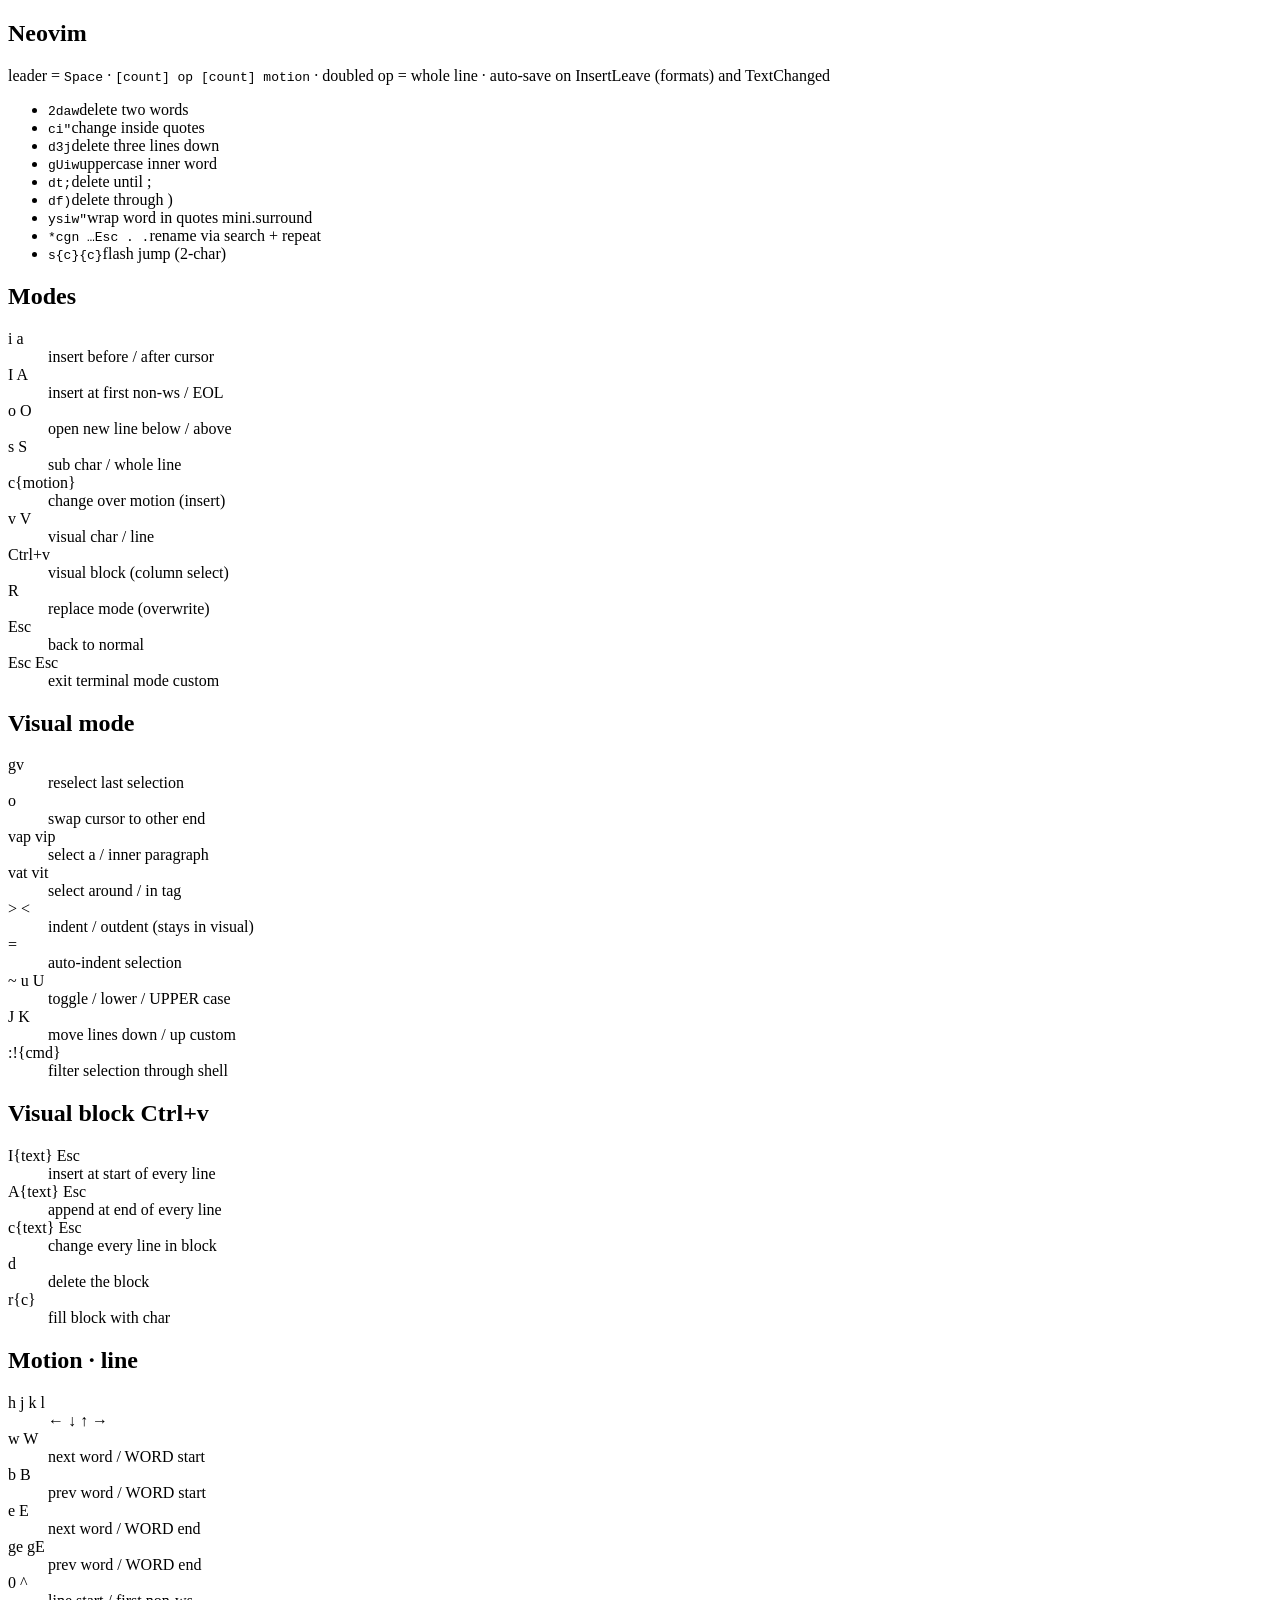
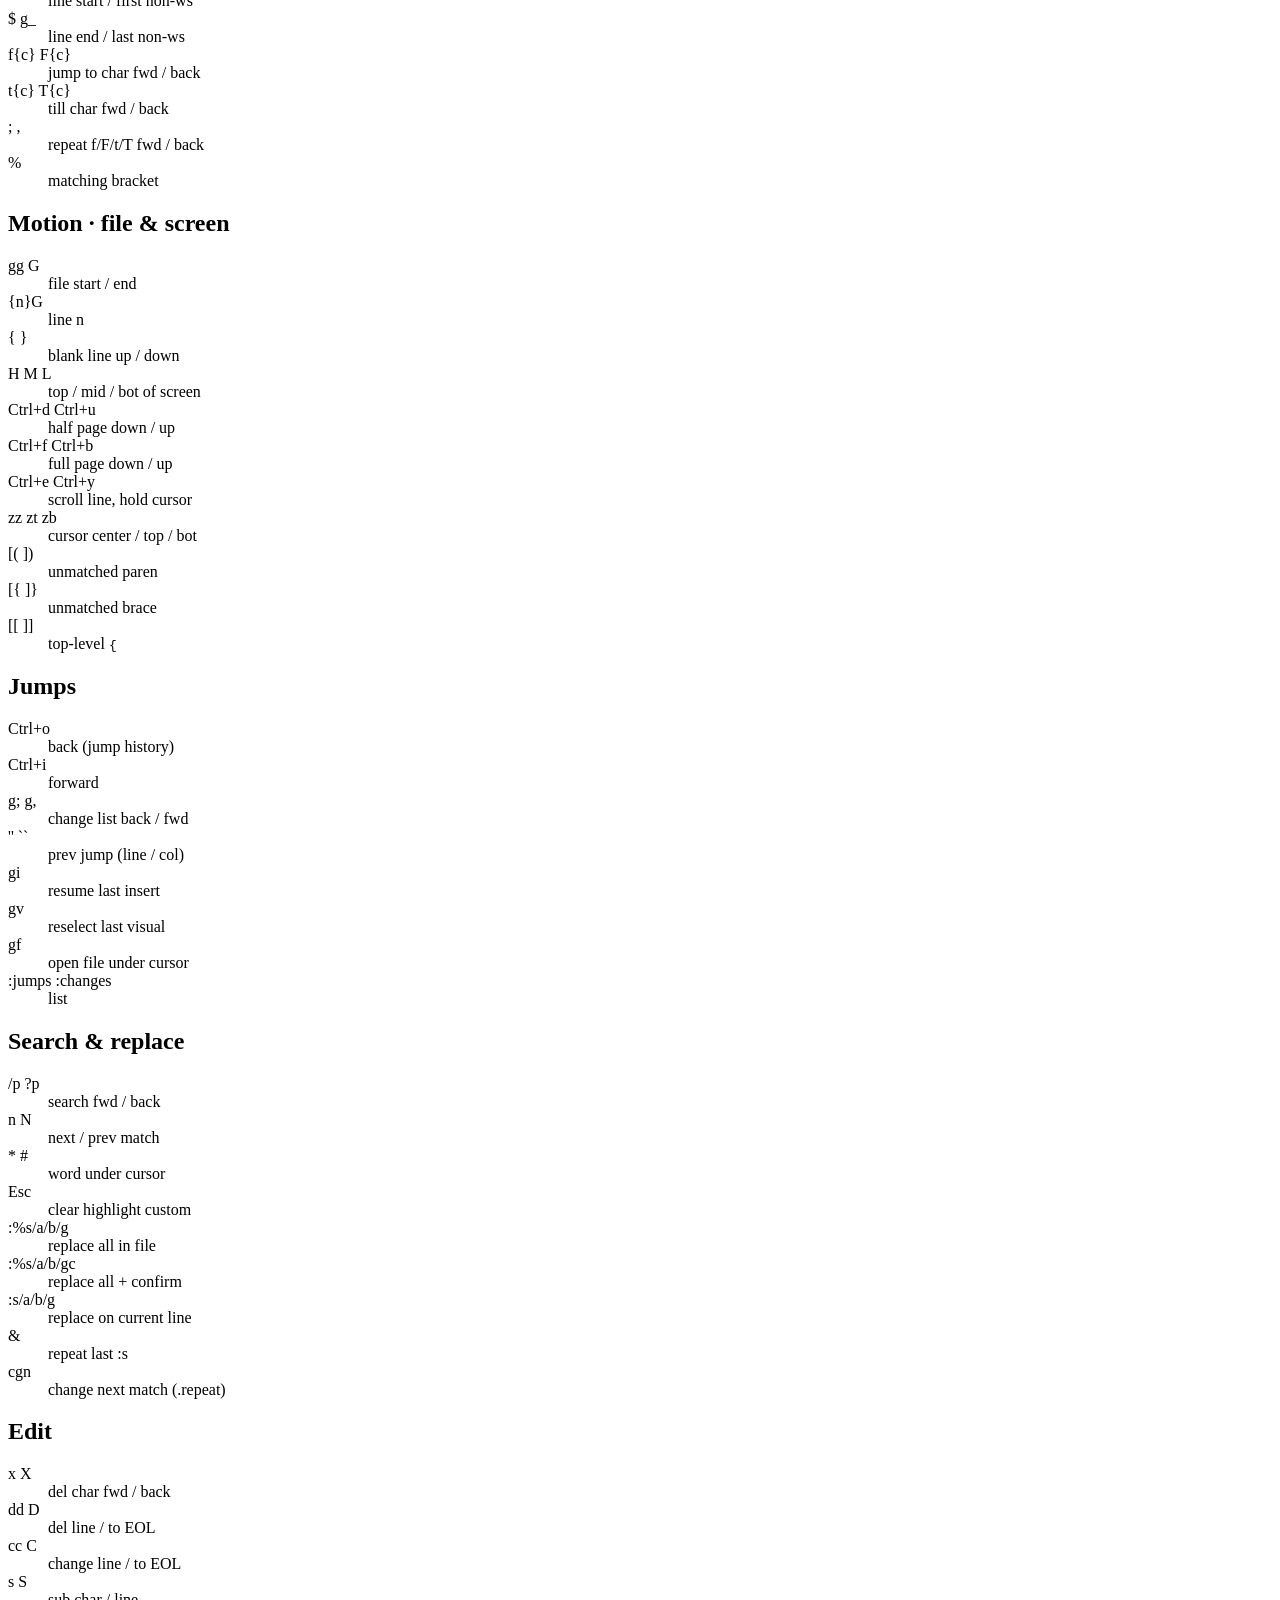
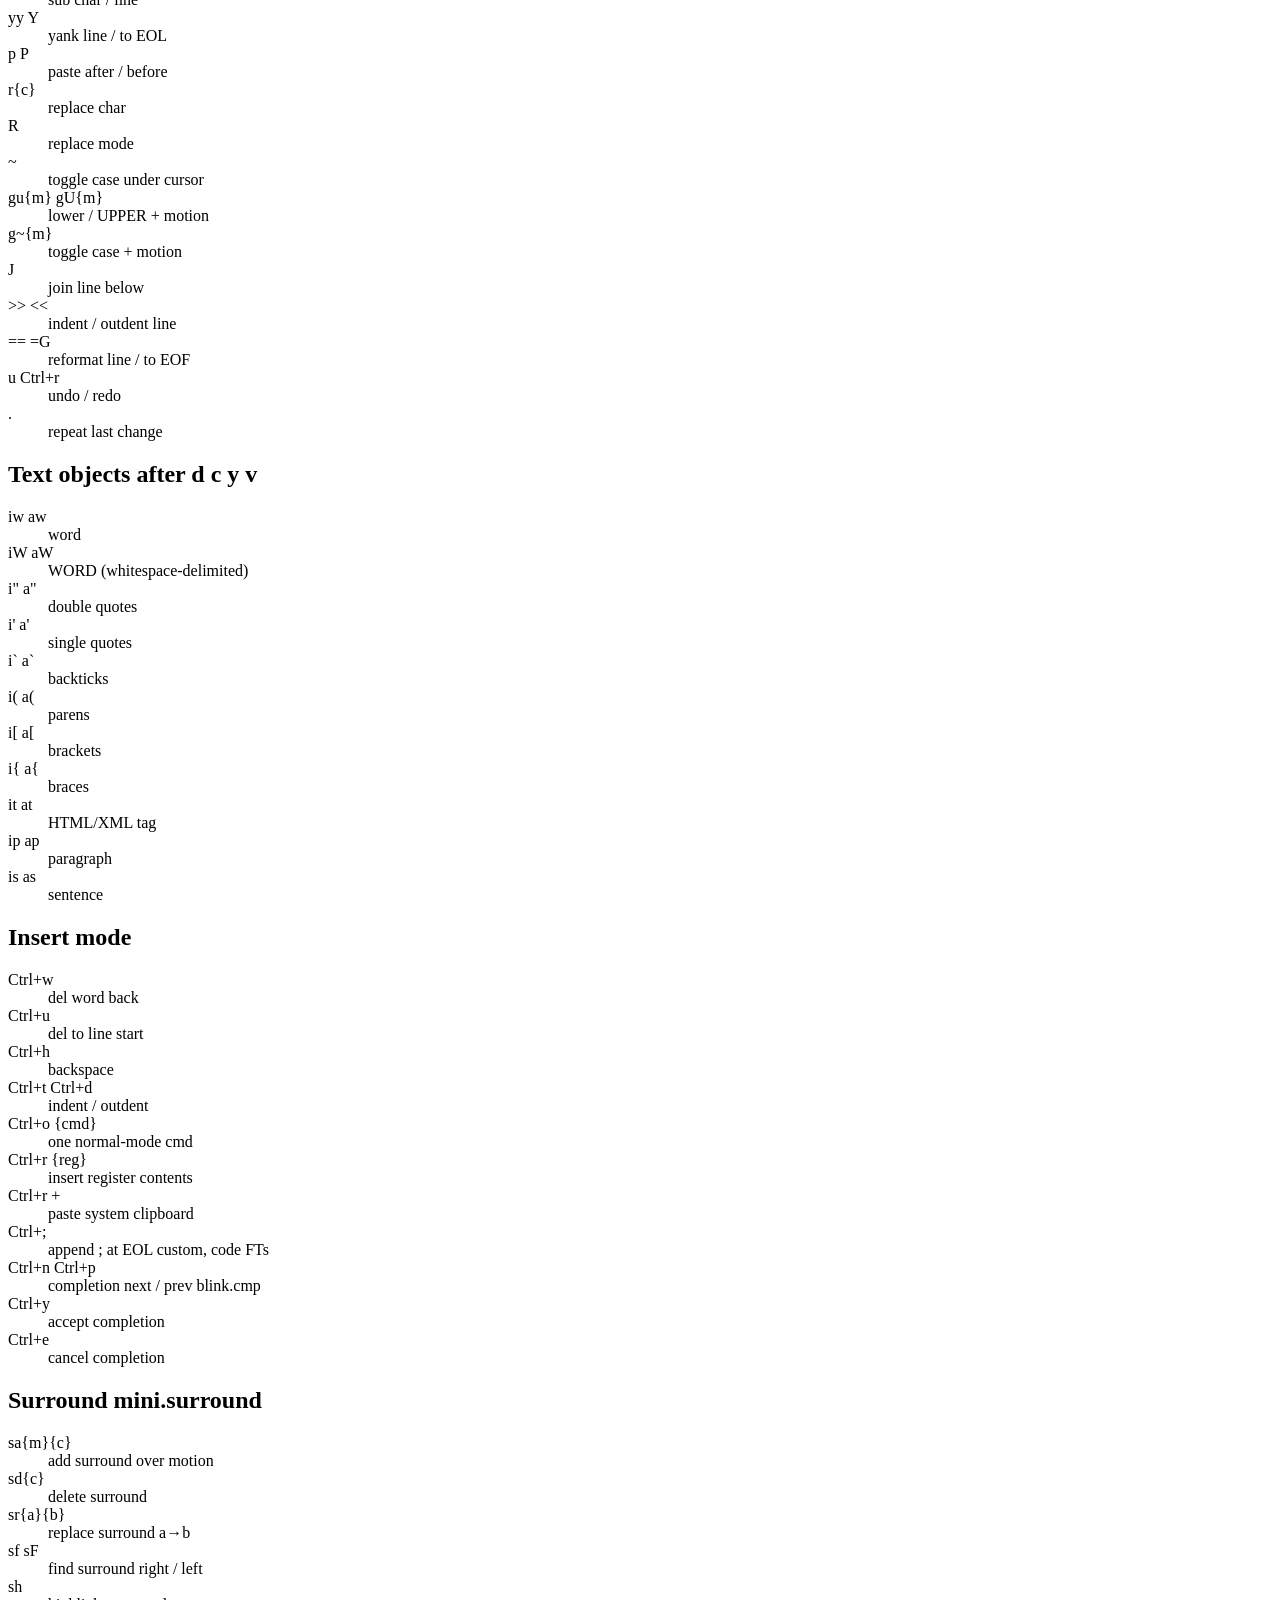
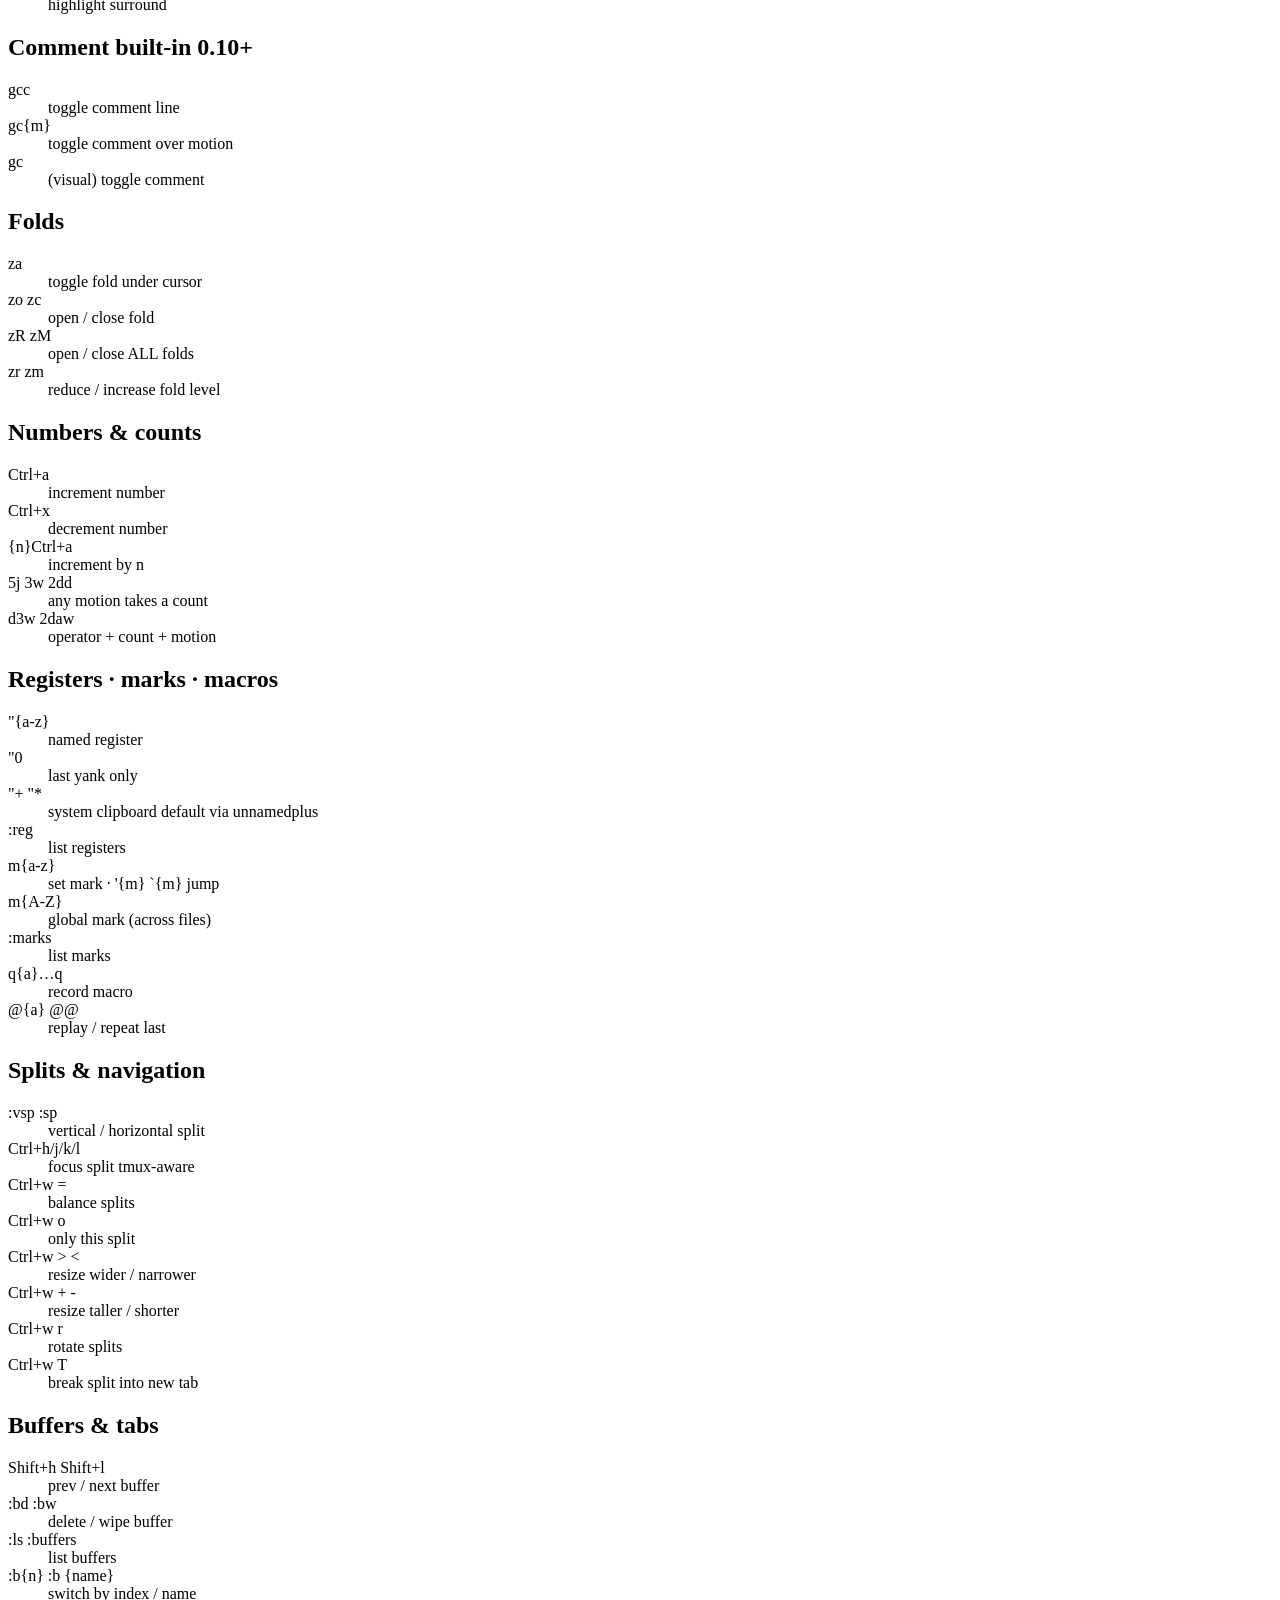
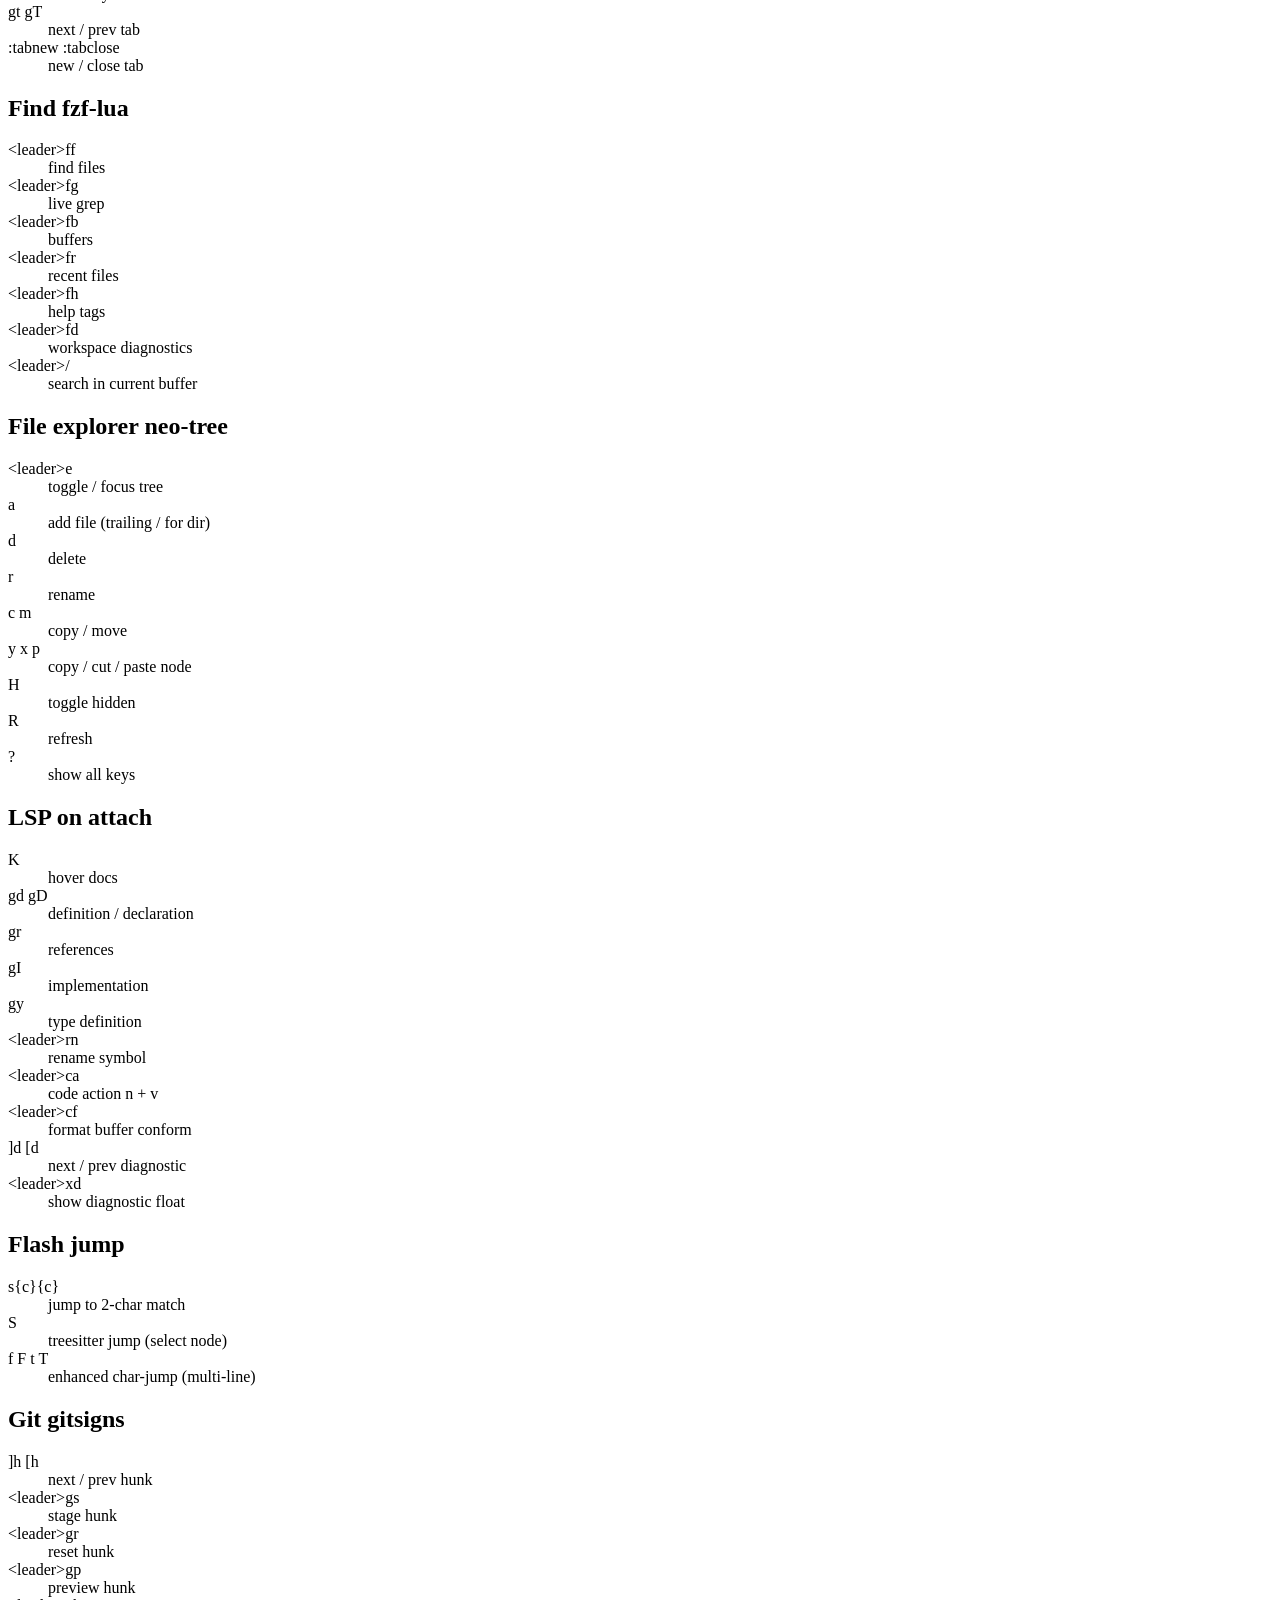
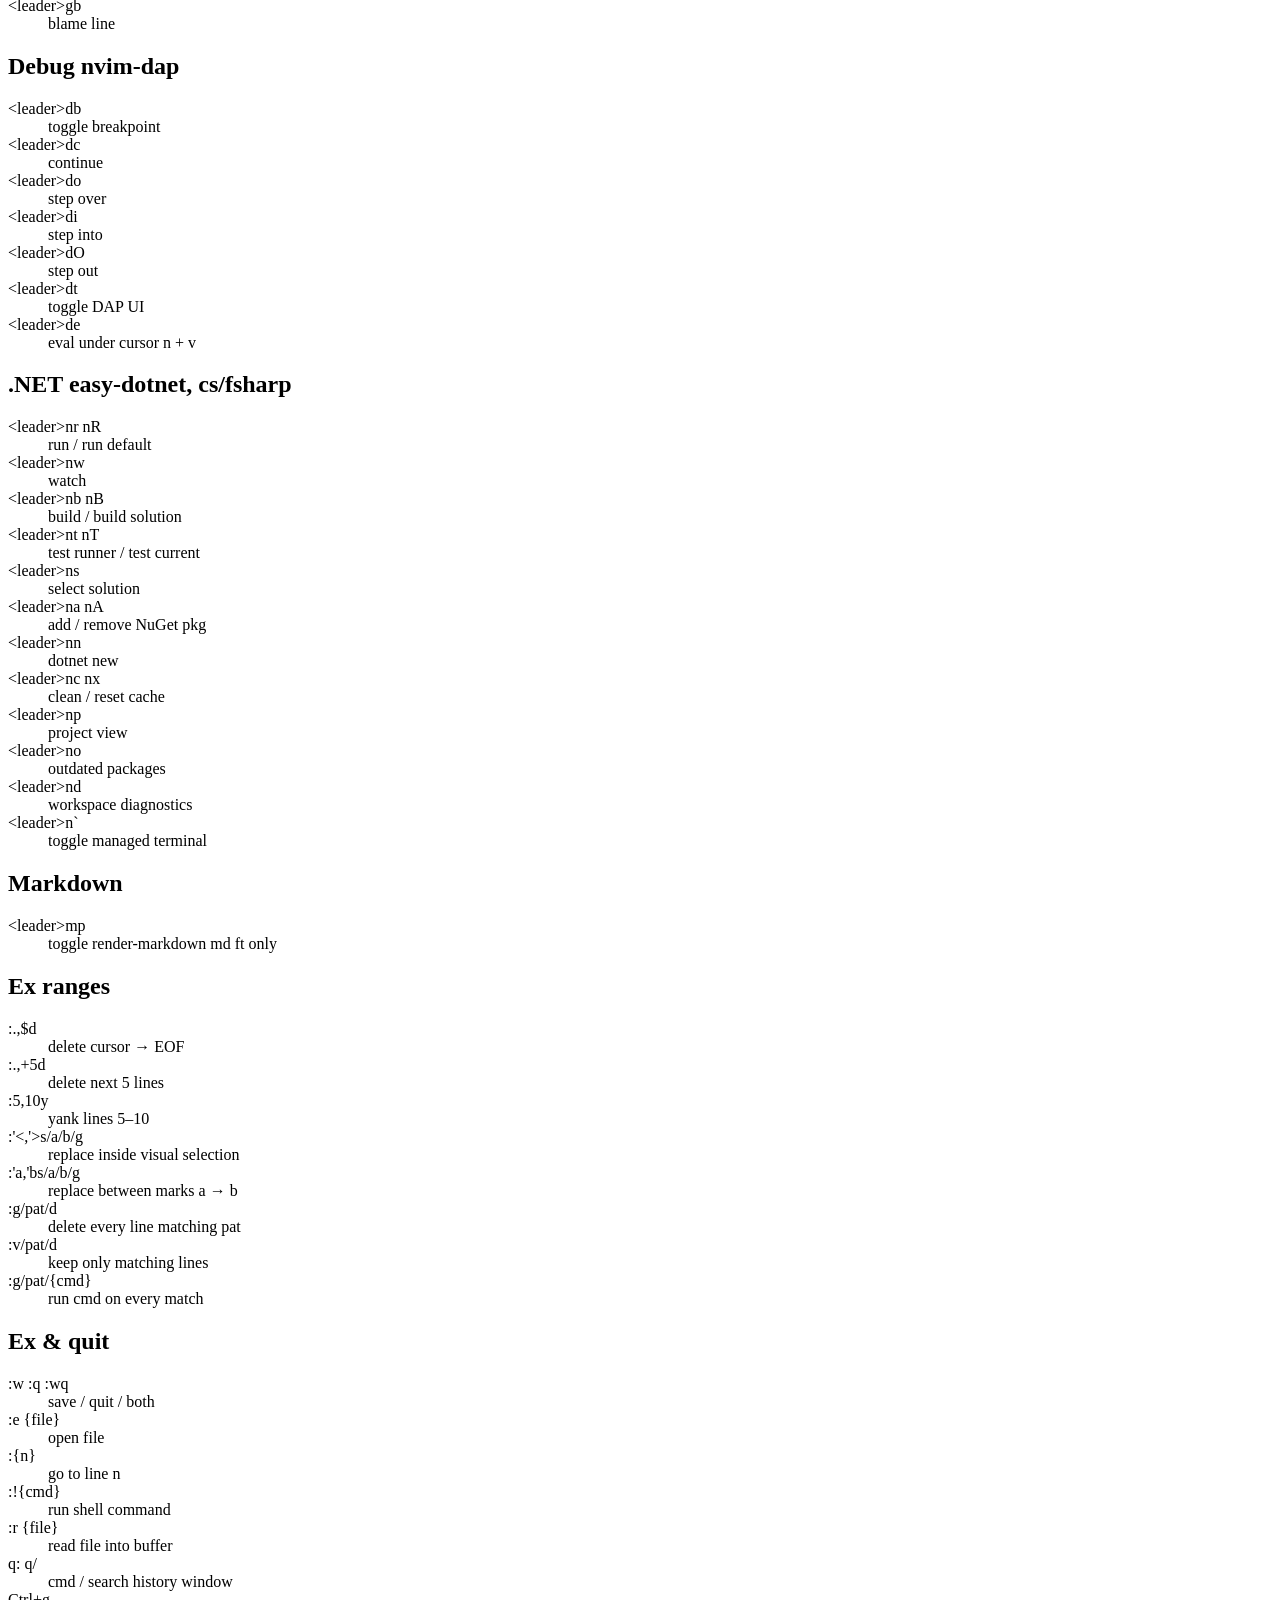
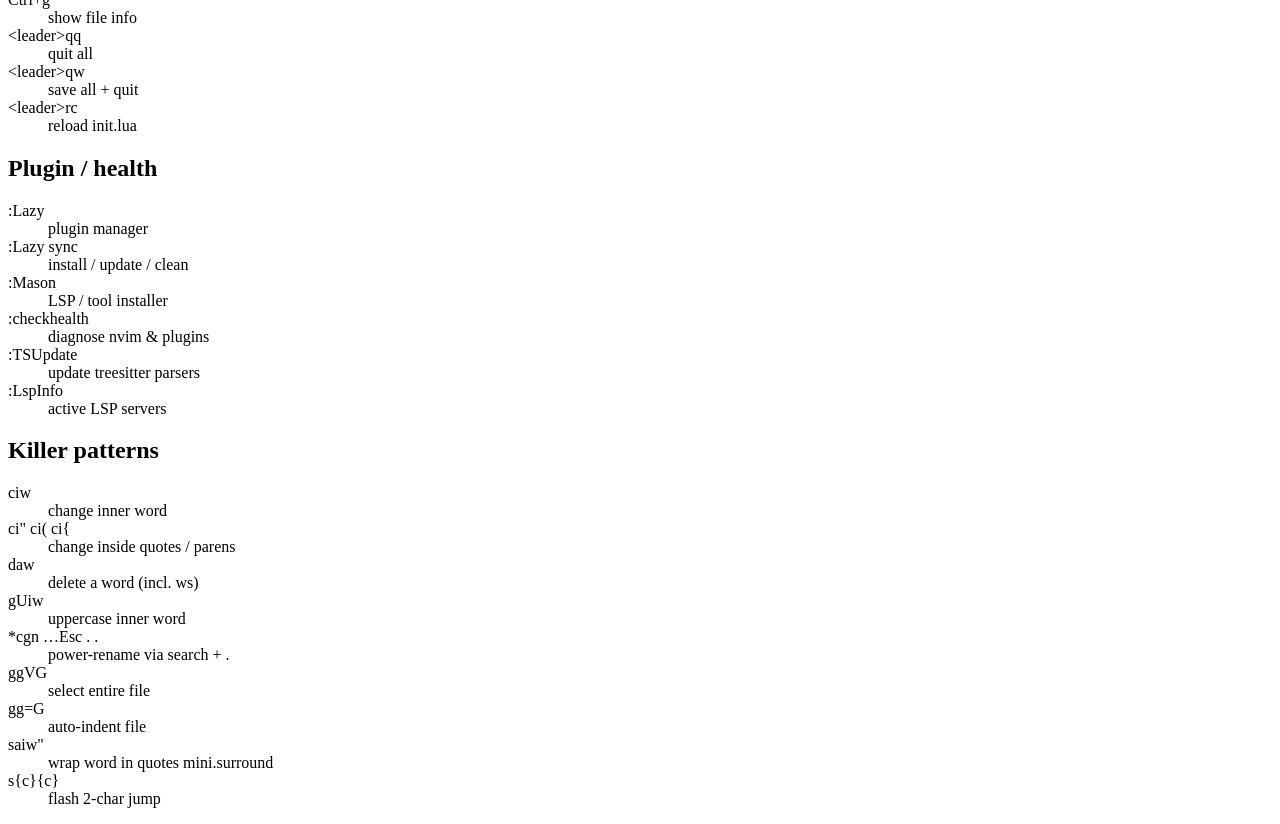
==== workstation/cheatsheets/nvim/index.html @ 44917bbb "Add nvim and tmux cheatsheets, vendor under workstation/ - Mirror IdeaVim cheatsheet aesthetic (JetB" ====
<!DOCTYPE html>
<html lang="en">
<head>
  <meta charset="UTF-8">
  <meta name="viewport" content="width=device-width, initial-scale=1.0">
  <title>Neovim cheatsheet</title>
  <link rel="preconnect" href="https://fonts.googleapis.com">
  <link rel="preconnect" href="https://fonts.gstatic.com" crossorigin>
  <link href="https://fonts.googleapis.com/css2?family=JetBrains+Mono:wght@400;500;700&display=swap" rel="stylesheet">
  <link rel="stylesheet" href="styles.css">
</head>
<body>
  <main class="bricks">

    <section class="masthead">
      <h1>Neovim</h1>
      <p class="grammar">
        leader = <kbd>Space</kbd> ·
        <code>[count] op [count] motion</code> ·
        doubled op = whole line ·
        auto-save on InsertLeave (formats) and TextChanged
      </p>
      <ul class="examples">
        <li><code>2daw</code><span>delete two words</span></li>
        <li><code>ci"</code><span>change inside quotes</span></li>
        <li><code>d3j</code><span>delete three lines down</span></li>
        <li><code>gUiw</code><span>uppercase inner word</span></li>
        <li><code>dt;</code><span>delete until ;</span></li>
        <li><code>df)</code><span>delete through )</span></li>
        <li><code>ysiw"</code><span>wrap word in quotes <span class="hint">mini.surround</span></span></li>
        <li><code>*cgn …Esc . .</code><span>rename via search + repeat</span></li>
        <li><code>s{c}{c}</code><span>flash jump (2-char)</span></li>
      </ul>
    </section>

    <section class="vim">
      <h2>Modes</h2>
      <dl>
        <dt>i a</dt><dd>insert before / after cursor</dd>
        <dt>I A</dt><dd>insert at first non-ws / EOL</dd>
        <dt>o O</dt><dd>open new line below / above</dd>
        <dt>s S</dt><dd>sub char / whole line</dd>
        <dt>c{motion}</dt><dd>change over motion (insert)</dd>
        <dt>v V</dt><dd>visual char / line</dd>
        <dt>Ctrl+v</dt><dd>visual block (column select)</dd>
        <dt>R</dt><dd>replace mode (overwrite)</dd>
        <dt>Esc</dt><dd>back to normal</dd>
        <dt>Esc Esc</dt><dd>exit terminal mode <span class="hint">custom</span></dd>
      </dl>
    </section>

    <section class="vim">
      <h2>Visual mode</h2>
      <dl>
        <dt>gv</dt><dd>reselect last selection</dd>
        <dt>o</dt><dd>swap cursor to other end</dd>
        <dt>vap vip</dt><dd>select a / inner paragraph</dd>
        <dt>vat vit</dt><dd>select around / in tag</dd>
        <dt>&gt; &lt;</dt><dd>indent / outdent (stays in visual)</dd>
        <dt>=</dt><dd>auto-indent selection</dd>
        <dt>~ u U</dt><dd>toggle / lower / UPPER case</dd>
        <dt>J K</dt><dd>move lines down / up <span class="hint">custom</span></dd>
        <dt>:!{cmd}</dt><dd>filter selection through shell</dd>
      </dl>
    </section>

    <section class="vim">
      <h2>Visual block <span class="hint">Ctrl+v</span></h2>
      <dl>
        <dt>I{text} Esc</dt><dd>insert at start of every line</dd>
        <dt>A{text} Esc</dt><dd>append at end of every line</dd>
        <dt>c{text} Esc</dt><dd>change every line in block</dd>
        <dt>d</dt><dd>delete the block</dd>
        <dt>r{c}</dt><dd>fill block with char</dd>
      </dl>
    </section>

    <section class="vim">
      <h2>Motion · line</h2>
      <dl>
        <dt>h j k l</dt><dd>← ↓ ↑ →</dd>
        <dt>w W</dt><dd>next word / WORD start</dd>
        <dt>b B</dt><dd>prev word / WORD start</dd>
        <dt>e E</dt><dd>next word / WORD end</dd>
        <dt>ge gE</dt><dd>prev word / WORD end</dd>
        <dt>0 ^</dt><dd>line start / first non-ws</dd>
        <dt>$ g_</dt><dd>line end / last non-ws</dd>
        <dt>f{c} F{c}</dt><dd>jump to char fwd / back</dd>
        <dt>t{c} T{c}</dt><dd>till char fwd / back</dd>
        <dt>; ,</dt><dd>repeat f/F/t/T fwd / back</dd>
        <dt>%</dt><dd>matching bracket</dd>
      </dl>
    </section>

    <section class="vim">
      <h2>Motion · file &amp; screen</h2>
      <dl>
        <dt>gg G</dt><dd>file start / end</dd>
        <dt>{n}G</dt><dd>line n</dd>
        <dt>{ }</dt><dd>blank line up / down</dd>
        <dt>H M L</dt><dd>top / mid / bot of screen</dd>
        <dt>Ctrl+d Ctrl+u</dt><dd>half page down / up</dd>
        <dt>Ctrl+f Ctrl+b</dt><dd>full page down / up</dd>
        <dt>Ctrl+e Ctrl+y</dt><dd>scroll line, hold cursor</dd>
        <dt>zz zt zb</dt><dd>cursor center / top / bot</dd>
        <dt>[( ])</dt><dd>unmatched paren</dd>
        <dt>[{ ]}</dt><dd>unmatched brace</dd>
        <dt>[[ ]]</dt><dd>top-level <code>{</code></dd>
      </dl>
    </section>

    <section class="vim">
      <h2>Jumps</h2>
      <dl>
        <dt>Ctrl+o</dt><dd>back (jump history)</dd>
        <dt>Ctrl+i</dt><dd>forward</dd>
        <dt>g; g,</dt><dd>change list back / fwd</dd>
        <dt>'' ``</dt><dd>prev jump (line / col)</dd>
        <dt>gi</dt><dd>resume last insert</dd>
        <dt>gv</dt><dd>reselect last visual</dd>
        <dt>gf</dt><dd>open file under cursor</dd>
        <dt>:jumps :changes</dt><dd>list</dd>
      </dl>
    </section>

    <section class="vim">
      <h2>Search &amp; replace</h2>
      <dl>
        <dt>/p ?p</dt><dd>search fwd / back</dd>
        <dt>n N</dt><dd>next / prev match</dd>
        <dt>* #</dt><dd>word under cursor</dd>
        <dt>Esc</dt><dd>clear highlight <span class="hint">custom</span></dd>
        <dt>:%s/a/b/g</dt><dd>replace all in file</dd>
        <dt>:%s/a/b/gc</dt><dd>replace all + confirm</dd>
        <dt>:s/a/b/g</dt><dd>replace on current line</dd>
        <dt>&amp;</dt><dd>repeat last :s</dd>
        <dt>cgn</dt><dd>change next match (.repeat)</dd>
      </dl>
    </section>

    <section class="vim">
      <h2>Edit</h2>
      <dl>
        <dt>x X</dt><dd>del char fwd / back</dd>
        <dt>dd D</dt><dd>del line / to EOL</dd>
        <dt>cc C</dt><dd>change line / to EOL</dd>
        <dt>s S</dt><dd>sub char / line</dd>
        <dt>yy Y</dt><dd>yank line / to EOL</dd>
        <dt>p P</dt><dd>paste after / before</dd>
        <dt>r{c}</dt><dd>replace char</dd>
        <dt>R</dt><dd>replace mode</dd>
        <dt>~</dt><dd>toggle case under cursor</dd>
        <dt>gu{m} gU{m}</dt><dd>lower / UPPER + motion</dd>
        <dt>g~{m}</dt><dd>toggle case + motion</dd>
        <dt>J</dt><dd>join line below</dd>
        <dt>&gt;&gt; &lt;&lt;</dt><dd>indent / outdent line</dd>
        <dt>== =G</dt><dd>reformat line / to EOF</dd>
        <dt>u Ctrl+r</dt><dd>undo / redo</dd>
        <dt>.</dt><dd>repeat last change</dd>
      </dl>
    </section>

    <section class="vim">
      <h2>Text objects <span class="hint">after d c y v</span></h2>
      <dl>
        <dt>iw aw</dt><dd>word</dd>
        <dt>iW aW</dt><dd>WORD (whitespace-delimited)</dd>
        <dt>i" a"</dt><dd>double quotes</dd>
        <dt>i' a'</dt><dd>single quotes</dd>
        <dt>i` a`</dt><dd>backticks</dd>
        <dt>i( a(</dt><dd>parens</dd>
        <dt>i[ a[</dt><dd>brackets</dd>
        <dt>i{ a{</dt><dd>braces</dd>
        <dt>it at</dt><dd>HTML/XML tag</dd>
        <dt>ip ap</dt><dd>paragraph</dd>
        <dt>is as</dt><dd>sentence</dd>
      </dl>
    </section>

    <section class="vim">
      <h2>Insert mode</h2>
      <dl>
        <dt>Ctrl+w</dt><dd>del word back</dd>
        <dt>Ctrl+u</dt><dd>del to line start</dd>
        <dt>Ctrl+h</dt><dd>backspace</dd>
        <dt>Ctrl+t Ctrl+d</dt><dd>indent / outdent</dd>
        <dt>Ctrl+o {cmd}</dt><dd>one normal-mode cmd</dd>
        <dt>Ctrl+r {reg}</dt><dd>insert register contents</dd>
        <dt>Ctrl+r +</dt><dd>paste system clipboard</dd>
        <dt>Ctrl+;</dt><dd>append ; at EOL <span class="hint">custom, code FTs</span></dd>
        <dt>Ctrl+n Ctrl+p</dt><dd>completion next / prev <span class="hint">blink.cmp</span></dd>
        <dt>Ctrl+y</dt><dd>accept completion</dd>
        <dt>Ctrl+e</dt><dd>cancel completion</dd>
      </dl>
    </section>

    <section class="vim">
      <h2>Surround <span class="hint">mini.surround</span></h2>
      <dl>
        <dt>sa{m}{c}</dt><dd>add surround over motion</dd>
        <dt>sd{c}</dt><dd>delete surround</dd>
        <dt>sr{a}{b}</dt><dd>replace surround a→b</dd>
        <dt>sf sF</dt><dd>find surround right / left</dd>
        <dt>sh</dt><dd>highlight surround</dd>
      </dl>
    </section>

    <section class="vim">
      <h2>Comment <span class="hint">built-in 0.10+</span></h2>
      <dl>
        <dt>gcc</dt><dd>toggle comment line</dd>
        <dt>gc{m}</dt><dd>toggle comment over motion</dd>
        <dt>gc</dt><dd>(visual) toggle comment</dd>
      </dl>
    </section>

    <section class="vim">
      <h2>Folds</h2>
      <dl>
        <dt>za</dt><dd>toggle fold under cursor</dd>
        <dt>zo zc</dt><dd>open / close fold</dd>
        <dt>zR zM</dt><dd>open / close ALL folds</dd>
        <dt>zr zm</dt><dd>reduce / increase fold level</dd>
      </dl>
    </section>

    <section class="vim">
      <h2>Numbers &amp; counts</h2>
      <dl>
        <dt>Ctrl+a</dt><dd>increment number</dd>
        <dt>Ctrl+x</dt><dd>decrement number</dd>
        <dt>{n}Ctrl+a</dt><dd>increment by n</dd>
        <dt>5j 3w 2dd</dt><dd>any motion takes a count</dd>
        <dt>d3w 2daw</dt><dd>operator + count + motion</dd>
      </dl>
    </section>

    <section class="vim">
      <h2>Registers · marks · macros</h2>
      <dl>
        <dt>"{a-z}</dt><dd>named register</dd>
        <dt>"0</dt><dd>last yank only</dd>
        <dt>"+ "*</dt><dd>system clipboard <span class="hint">default via unnamedplus</span></dd>
        <dt>:reg</dt><dd>list registers</dd>
        <dt>m{a-z}</dt><dd>set mark · '{m} `{m} jump</dd>
        <dt>m{A-Z}</dt><dd>global mark (across files)</dd>
        <dt>:marks</dt><dd>list marks</dd>
        <dt>q{a}…q</dt><dd>record macro</dd>
        <dt>@{a} @@</dt><dd>replay / repeat last</dd>
      </dl>
    </section>

    <section class="ide">
      <h2>Splits &amp; navigation</h2>
      <dl>
        <dt>:vsp :sp</dt><dd>vertical / horizontal split</dd>
        <dt>Ctrl+h/j/k/l</dt><dd>focus split <span class="hint">tmux-aware</span></dd>
        <dt>Ctrl+w =</dt><dd>balance splits</dd>
        <dt>Ctrl+w o</dt><dd>only this split</dd>
        <dt>Ctrl+w &gt; &lt;</dt><dd>resize wider / narrower</dd>
        <dt>Ctrl+w + -</dt><dd>resize taller / shorter</dd>
        <dt>Ctrl+w r</dt><dd>rotate splits</dd>
        <dt>Ctrl+w T</dt><dd>break split into new tab</dd>
      </dl>
    </section>

    <section class="ide">
      <h2>Buffers &amp; tabs</h2>
      <dl>
        <dt>Shift+h Shift+l</dt><dd>prev / next buffer</dd>
        <dt>:bd :bw</dt><dd>delete / wipe buffer</dd>
        <dt>:ls :buffers</dt><dd>list buffers</dd>
        <dt>:b{n} :b {name}</dt><dd>switch by index / name</dd>
        <dt>gt gT</dt><dd>next / prev tab</dd>
        <dt>:tabnew :tabclose</dt><dd>new / close tab</dd>
      </dl>
    </section>

    <section class="ide">
      <h2>Find <span class="hint">fzf-lua</span></h2>
      <dl>
        <dt>&lt;leader&gt;ff</dt><dd>find files</dd>
        <dt>&lt;leader&gt;fg</dt><dd>live grep</dd>
        <dt>&lt;leader&gt;fb</dt><dd>buffers</dd>
        <dt>&lt;leader&gt;fr</dt><dd>recent files</dd>
        <dt>&lt;leader&gt;fh</dt><dd>help tags</dd>
        <dt>&lt;leader&gt;fd</dt><dd>workspace diagnostics</dd>
        <dt>&lt;leader&gt;/</dt><dd>search in current buffer</dd>
      </dl>
    </section>

    <section class="ide">
      <h2>File explorer <span class="hint">neo-tree</span></h2>
      <dl>
        <dt>&lt;leader&gt;e</dt><dd>toggle / focus tree</dd>
        <dt>a</dt><dd>add file (trailing / for dir)</dd>
        <dt>d</dt><dd>delete</dd>
        <dt>r</dt><dd>rename</dd>
        <dt>c m</dt><dd>copy / move</dd>
        <dt>y x p</dt><dd>copy / cut / paste node</dd>
        <dt>H</dt><dd>toggle hidden</dd>
        <dt>R</dt><dd>refresh</dd>
        <dt>?</dt><dd>show all keys</dd>
      </dl>
    </section>

    <section class="ide">
      <h2>LSP <span class="hint">on attach</span></h2>
      <dl>
        <dt>K</dt><dd>hover docs</dd>
        <dt>gd gD</dt><dd>definition / declaration</dd>
        <dt>gr</dt><dd>references</dd>
        <dt>gI</dt><dd>implementation</dd>
        <dt>gy</dt><dd>type definition</dd>
        <dt>&lt;leader&gt;rn</dt><dd>rename symbol</dd>
        <dt>&lt;leader&gt;ca</dt><dd>code action <span class="hint">n + v</span></dd>
        <dt>&lt;leader&gt;cf</dt><dd>format buffer <span class="hint">conform</span></dd>
        <dt>]d [d</dt><dd>next / prev diagnostic</dd>
        <dt>&lt;leader&gt;xd</dt><dd>show diagnostic float</dd>
      </dl>
    </section>

    <section class="ide">
      <h2>Flash <span class="hint">jump</span></h2>
      <dl>
        <dt>s{c}{c}</dt><dd>jump to 2-char match</dd>
        <dt>S</dt><dd>treesitter jump (select node)</dd>
        <dt>f F t T</dt><dd>enhanced char-jump (multi-line)</dd>
      </dl>
    </section>

    <section class="ide">
      <h2>Git <span class="hint">gitsigns</span></h2>
      <dl>
        <dt>]h [h</dt><dd>next / prev hunk</dd>
        <dt>&lt;leader&gt;gs</dt><dd>stage hunk</dd>
        <dt>&lt;leader&gt;gr</dt><dd>reset hunk</dd>
        <dt>&lt;leader&gt;gp</dt><dd>preview hunk</dd>
        <dt>&lt;leader&gt;gb</dt><dd>blame line</dd>
      </dl>
    </section>

    <section class="ide">
      <h2>Debug <span class="hint">nvim-dap</span></h2>
      <dl>
        <dt>&lt;leader&gt;db</dt><dd>toggle breakpoint</dd>
        <dt>&lt;leader&gt;dc</dt><dd>continue</dd>
        <dt>&lt;leader&gt;do</dt><dd>step over</dd>
        <dt>&lt;leader&gt;di</dt><dd>step into</dd>
        <dt>&lt;leader&gt;dO</dt><dd>step out</dd>
        <dt>&lt;leader&gt;dt</dt><dd>toggle DAP UI</dd>
        <dt>&lt;leader&gt;de</dt><dd>eval under cursor <span class="hint">n + v</span></dd>
      </dl>
    </section>

    <section class="ide">
      <h2>.NET <span class="hint">easy-dotnet, cs/fsharp</span></h2>
      <dl>
        <dt>&lt;leader&gt;nr nR</dt><dd>run / run default</dd>
        <dt>&lt;leader&gt;nw</dt><dd>watch</dd>
        <dt>&lt;leader&gt;nb nB</dt><dd>build / build solution</dd>
        <dt>&lt;leader&gt;nt nT</dt><dd>test runner / test current</dd>
        <dt>&lt;leader&gt;ns</dt><dd>select solution</dd>
        <dt>&lt;leader&gt;na nA</dt><dd>add / remove NuGet pkg</dd>
        <dt>&lt;leader&gt;nn</dt><dd>dotnet new</dd>
        <dt>&lt;leader&gt;nc nx</dt><dd>clean / reset cache</dd>
        <dt>&lt;leader&gt;np</dt><dd>project view</dd>
        <dt>&lt;leader&gt;no</dt><dd>outdated packages</dd>
        <dt>&lt;leader&gt;nd</dt><dd>workspace diagnostics</dd>
        <dt>&lt;leader&gt;n`</dt><dd>toggle managed terminal</dd>
      </dl>
    </section>

    <section class="ide">
      <h2>Markdown</h2>
      <dl>
        <dt>&lt;leader&gt;mp</dt><dd>toggle render-markdown <span class="hint">md ft only</span></dd>
      </dl>
    </section>

    <section class="vim">
      <h2>Ex ranges</h2>
      <dl>
        <dt>:.,$d</dt><dd>delete cursor → EOF</dd>
        <dt>:.,+5d</dt><dd>delete next 5 lines</dd>
        <dt>:5,10y</dt><dd>yank lines 5–10</dd>
        <dt>:'&lt;,'&gt;s/a/b/g</dt><dd>replace inside visual selection</dd>
        <dt>:'a,'bs/a/b/g</dt><dd>replace between marks a → b</dd>
        <dt>:g/pat/d</dt><dd>delete every line matching pat</dd>
        <dt>:v/pat/d</dt><dd>keep only matching lines</dd>
        <dt>:g/pat/{cmd}</dt><dd>run cmd on every match</dd>
      </dl>
    </section>

    <section class="vim">
      <h2>Ex &amp; quit</h2>
      <dl>
        <dt>:w :q :wq</dt><dd>save / quit / both</dd>
        <dt>:e {file}</dt><dd>open file</dd>
        <dt>:{n}</dt><dd>go to line n</dd>
        <dt>:!{cmd}</dt><dd>run shell command</dd>
        <dt>:r {file}</dt><dd>read file into buffer</dd>
        <dt>q: q/</dt><dd>cmd / search history window</dd>
        <dt>Ctrl+g</dt><dd>show file info</dd>
        <dt>&lt;leader&gt;qq</dt><dd>quit all</dd>
        <dt>&lt;leader&gt;qw</dt><dd>save all + quit</dd>
        <dt>&lt;leader&gt;rc</dt><dd>reload init.lua</dd>
      </dl>
    </section>

    <section class="ide">
      <h2>Plugin / health</h2>
      <dl>
        <dt>:Lazy</dt><dd>plugin manager</dd>
        <dt>:Lazy sync</dt><dd>install / update / clean</dd>
        <dt>:Mason</dt><dd>LSP / tool installer</dd>
        <dt>:checkhealth</dt><dd>diagnose nvim &amp; plugins</dd>
        <dt>:TSUpdate</dt><dd>update treesitter parsers</dd>
        <dt>:LspInfo</dt><dd>active LSP servers</dd>
      </dl>
    </section>

    <section class="patterns">
      <h2>Killer patterns</h2>
      <dl>
        <dt>ciw</dt><dd>change inner word</dd>
        <dt>ci" ci( ci{</dt><dd>change inside quotes / parens</dd>
        <dt>daw</dt><dd>delete a word (incl. ws)</dd>
        <dt>gUiw</dt><dd>uppercase inner word</dd>
        <dt>*cgn …Esc . .</dt><dd>power-rename via search + .</dd>
        <dt>ggVG</dt><dd>select entire file</dd>
        <dt>gg=G</dt><dd>auto-indent file</dd>
        <dt>saiw"</dt><dd>wrap word in quotes <span class="hint">mini.surround</span></dd>
        <dt>s{c}{c}</dt><dd>flash 2-char jump</dd>
      </dl>
    </section>

  </main>
</body>
</html>
---- workstation/cheatsheets/nvim/styles.css ----
../ideavim/styles.css
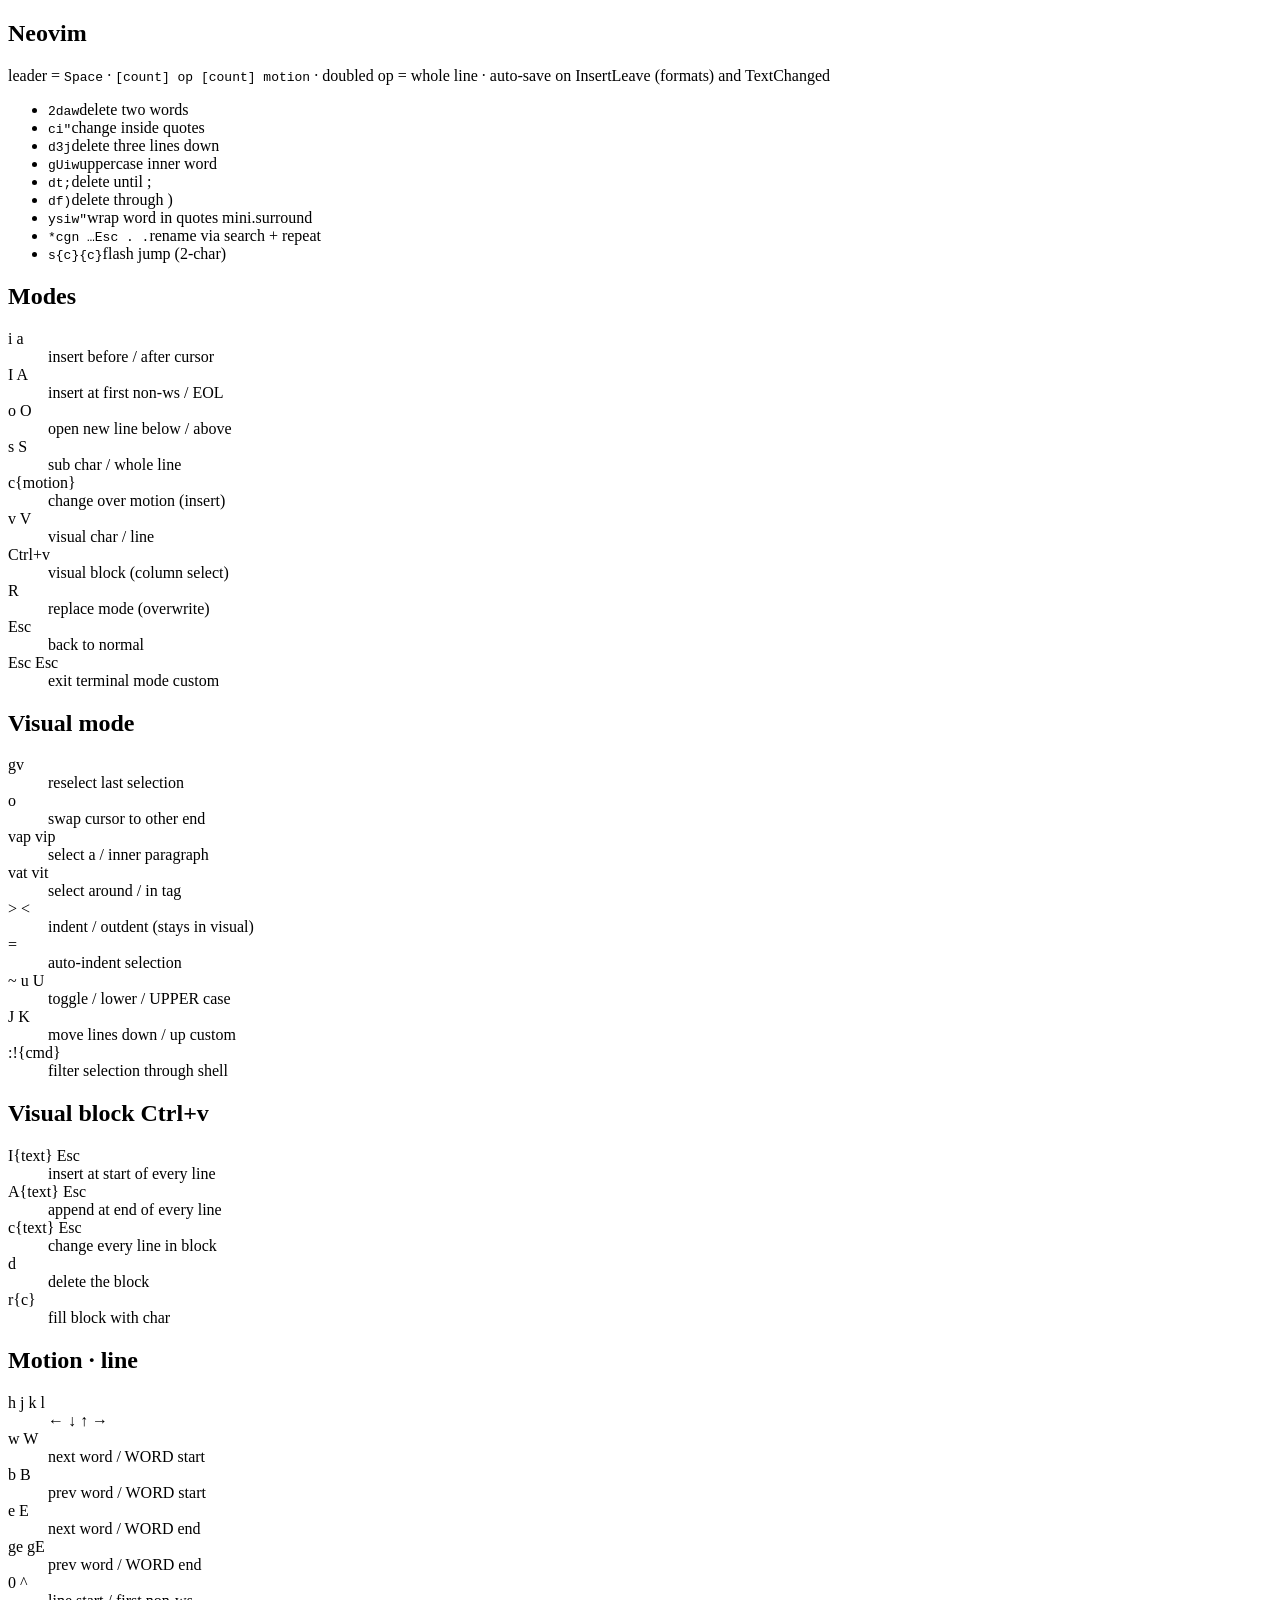
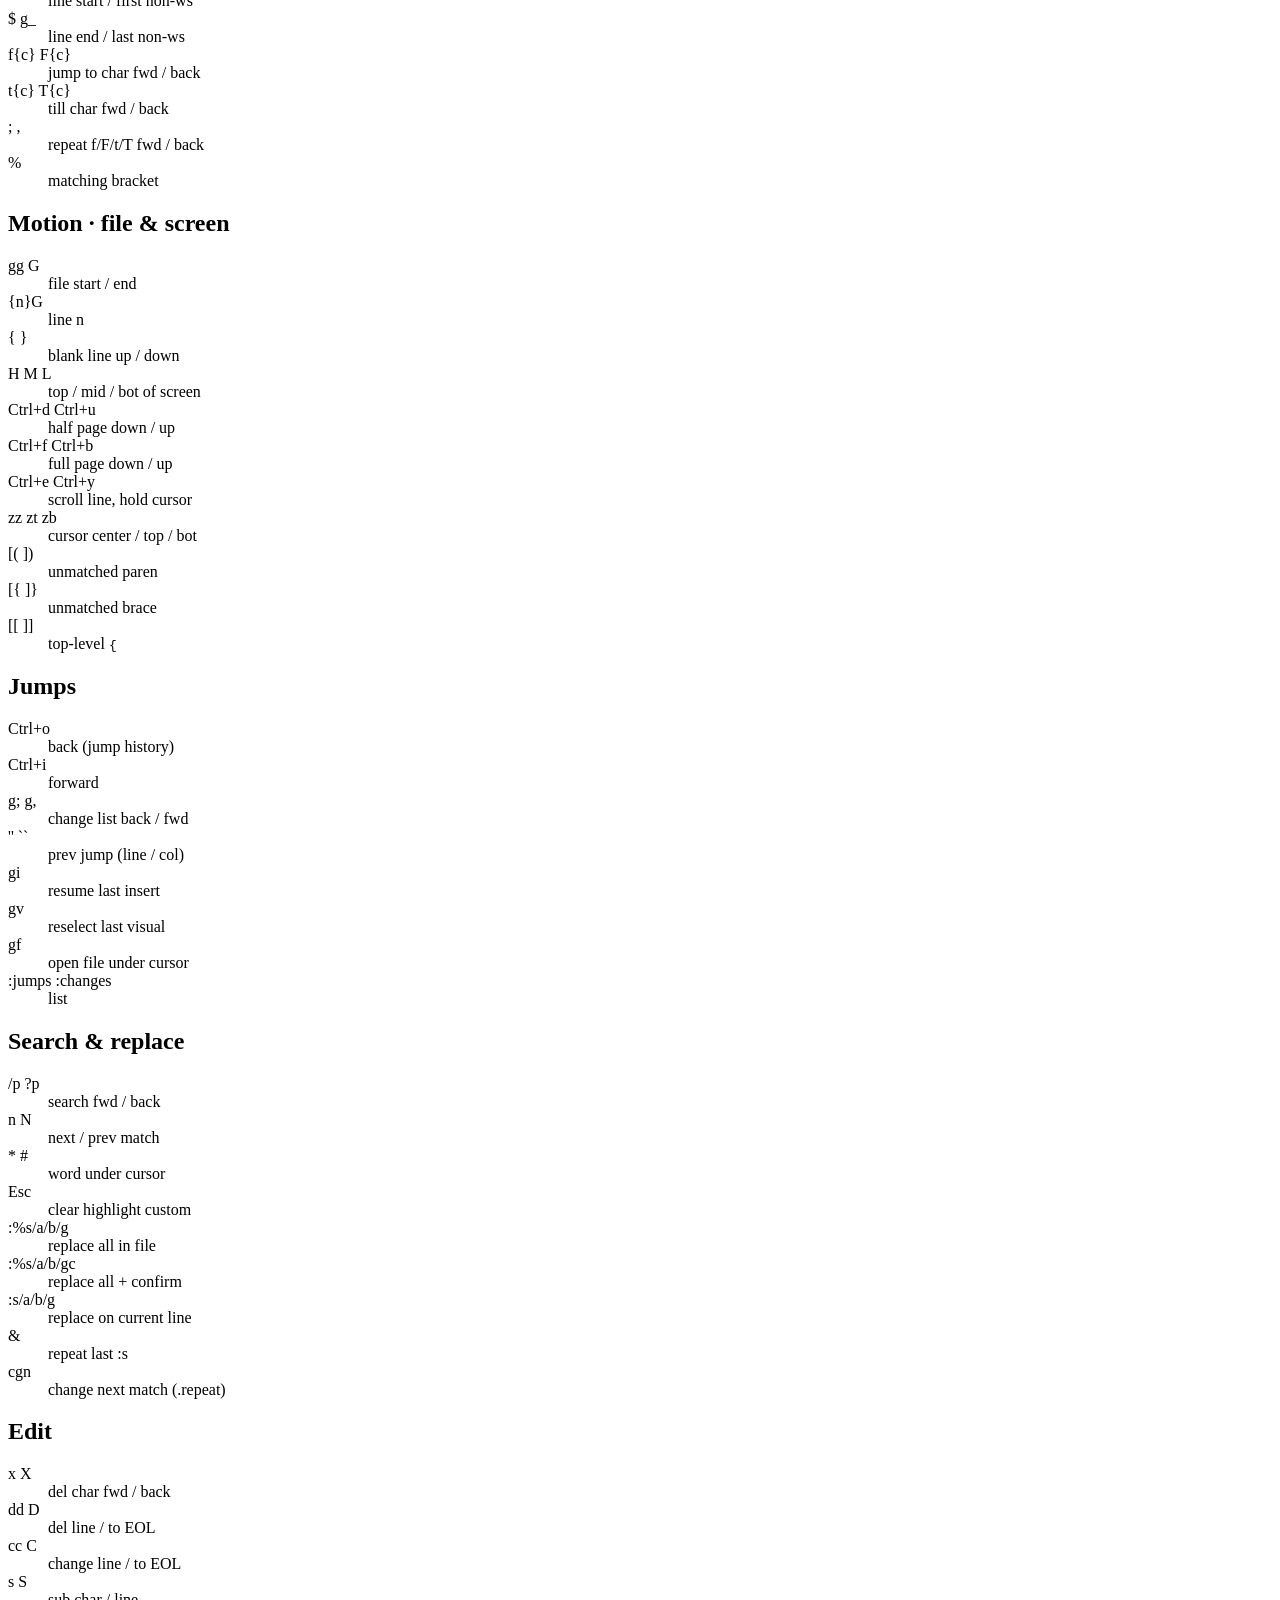
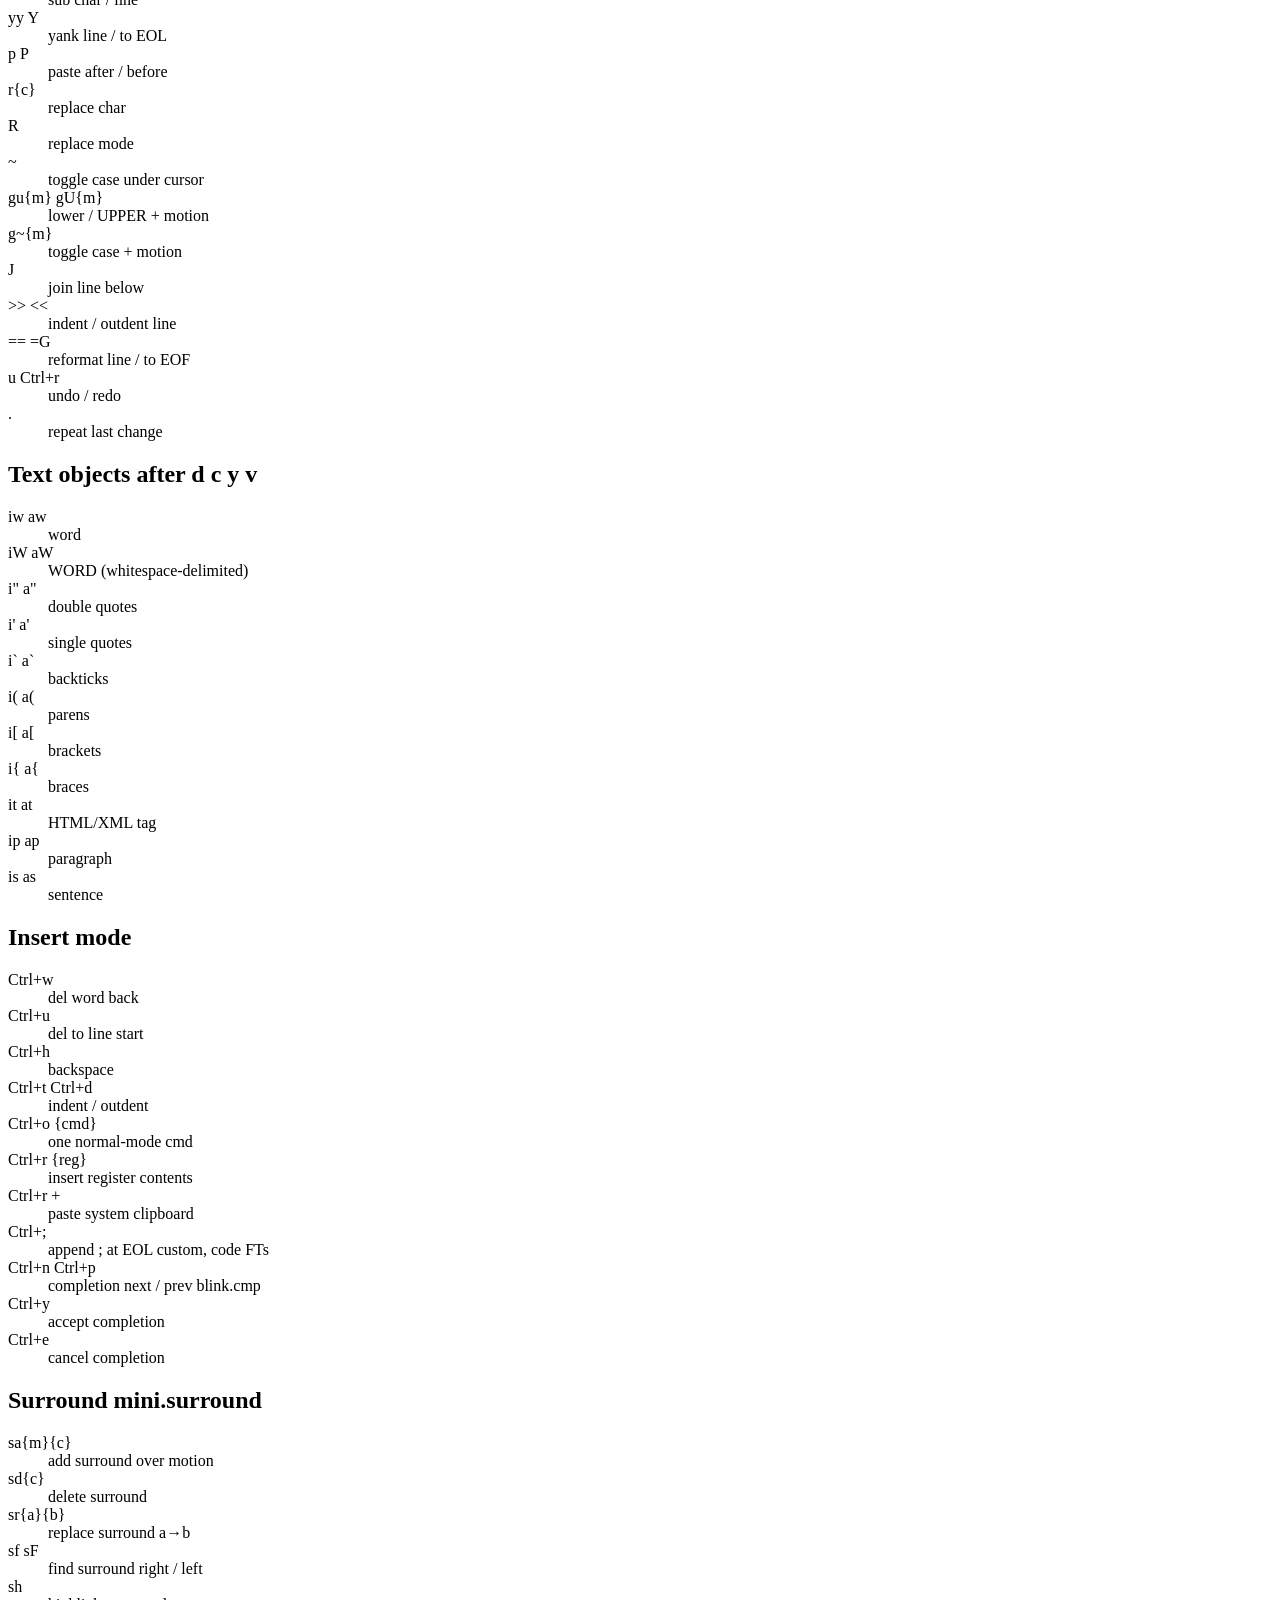
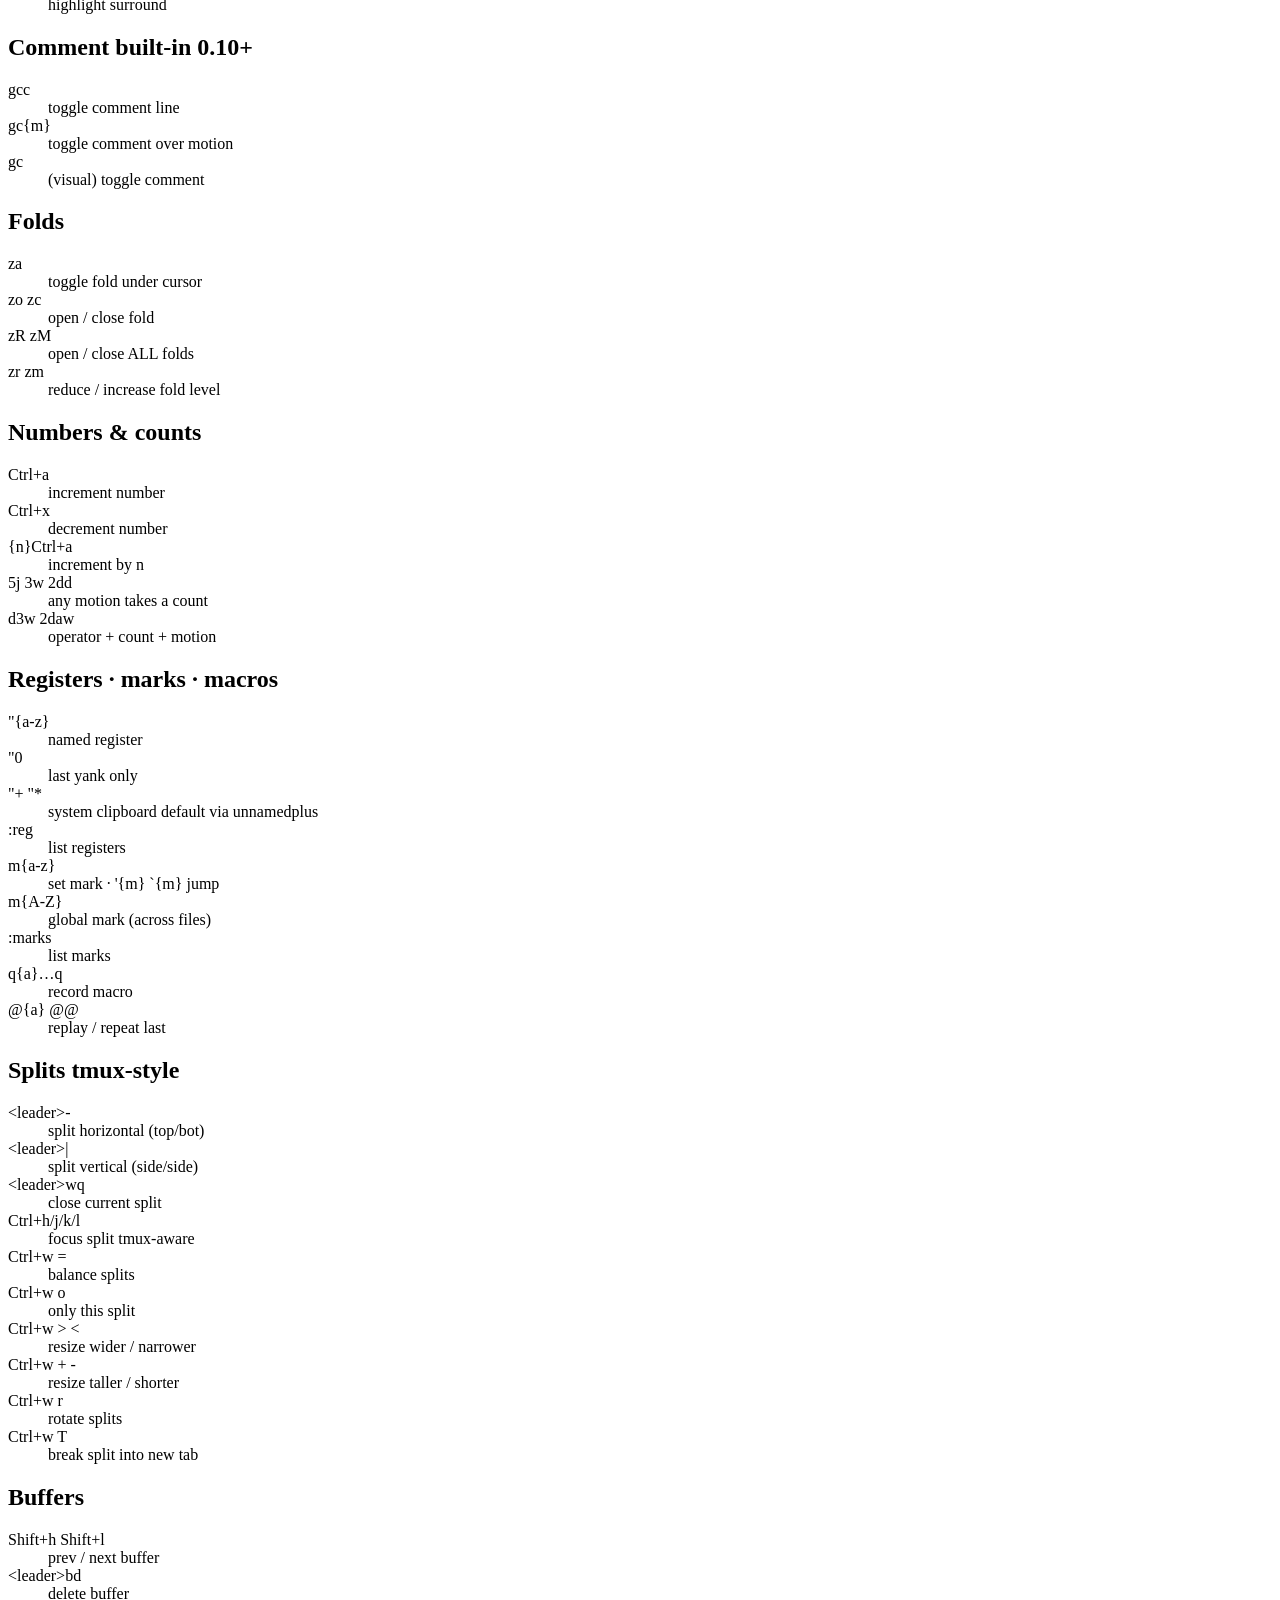
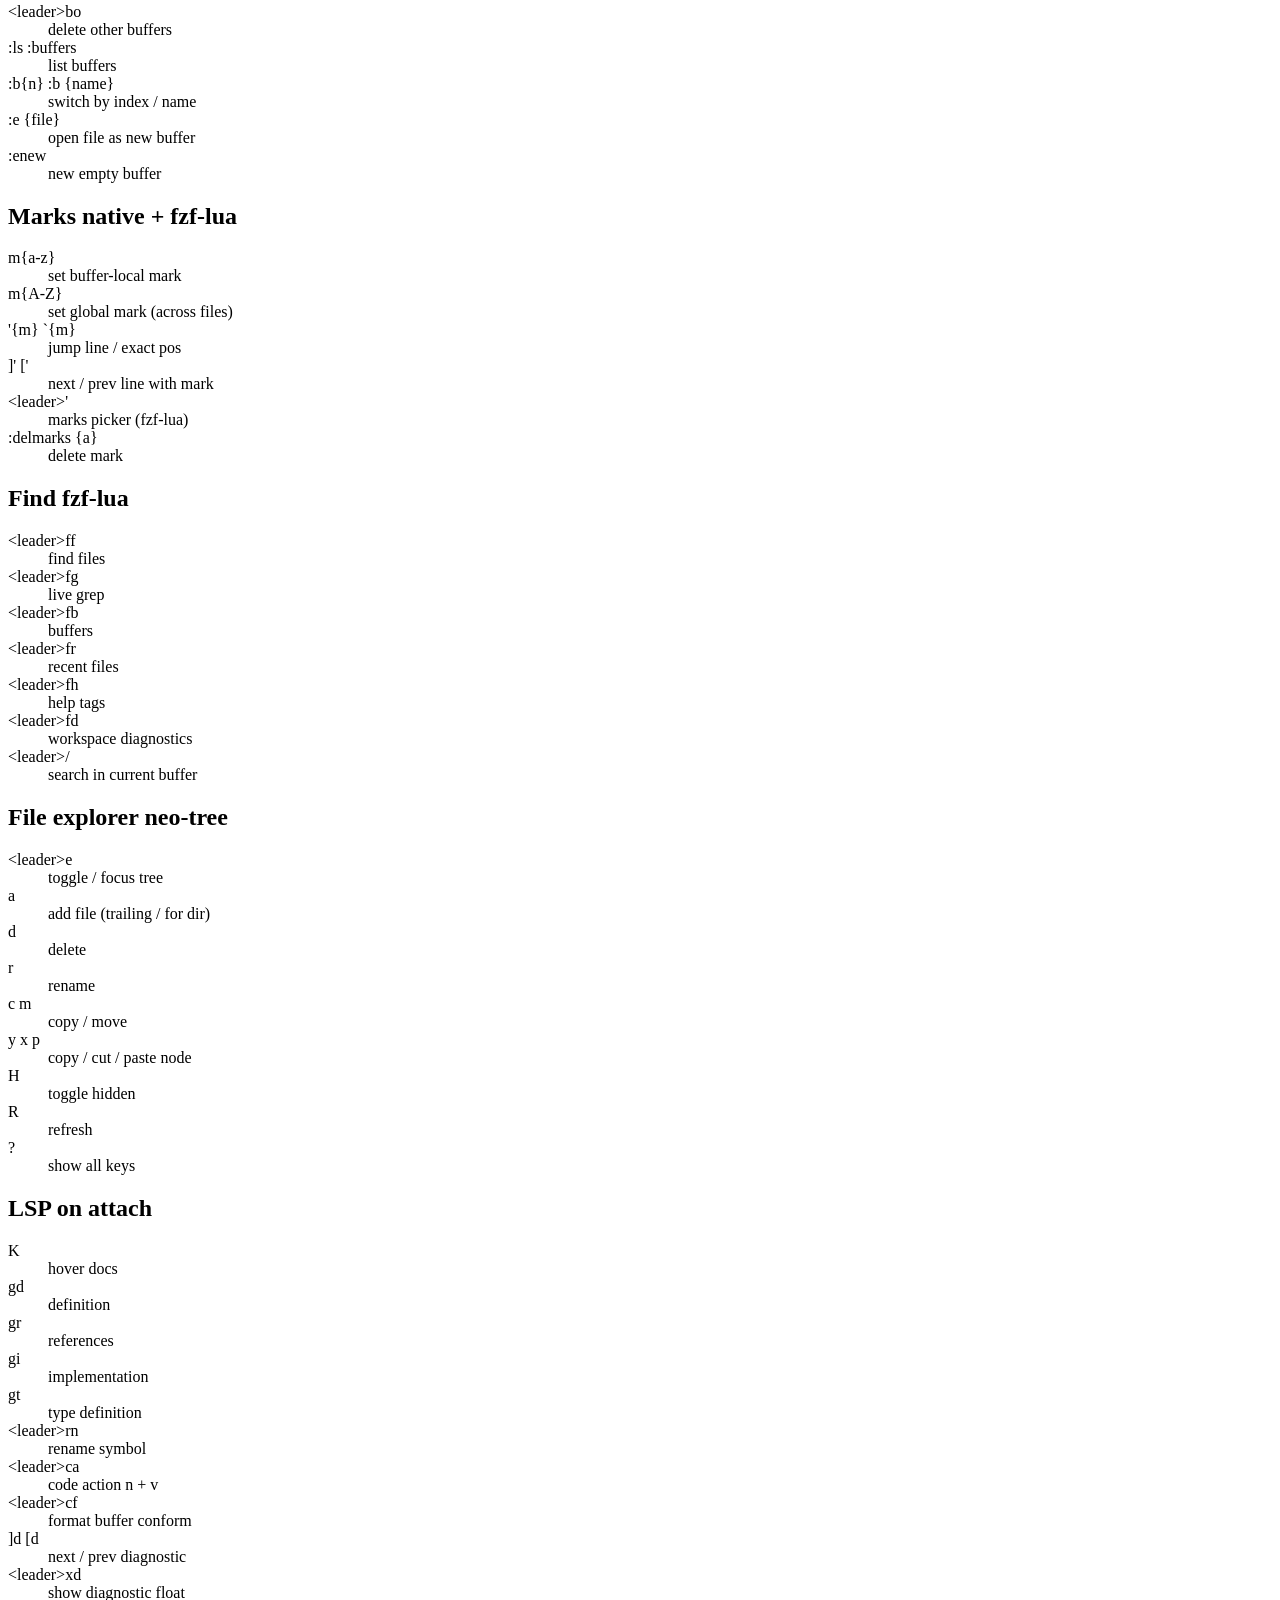
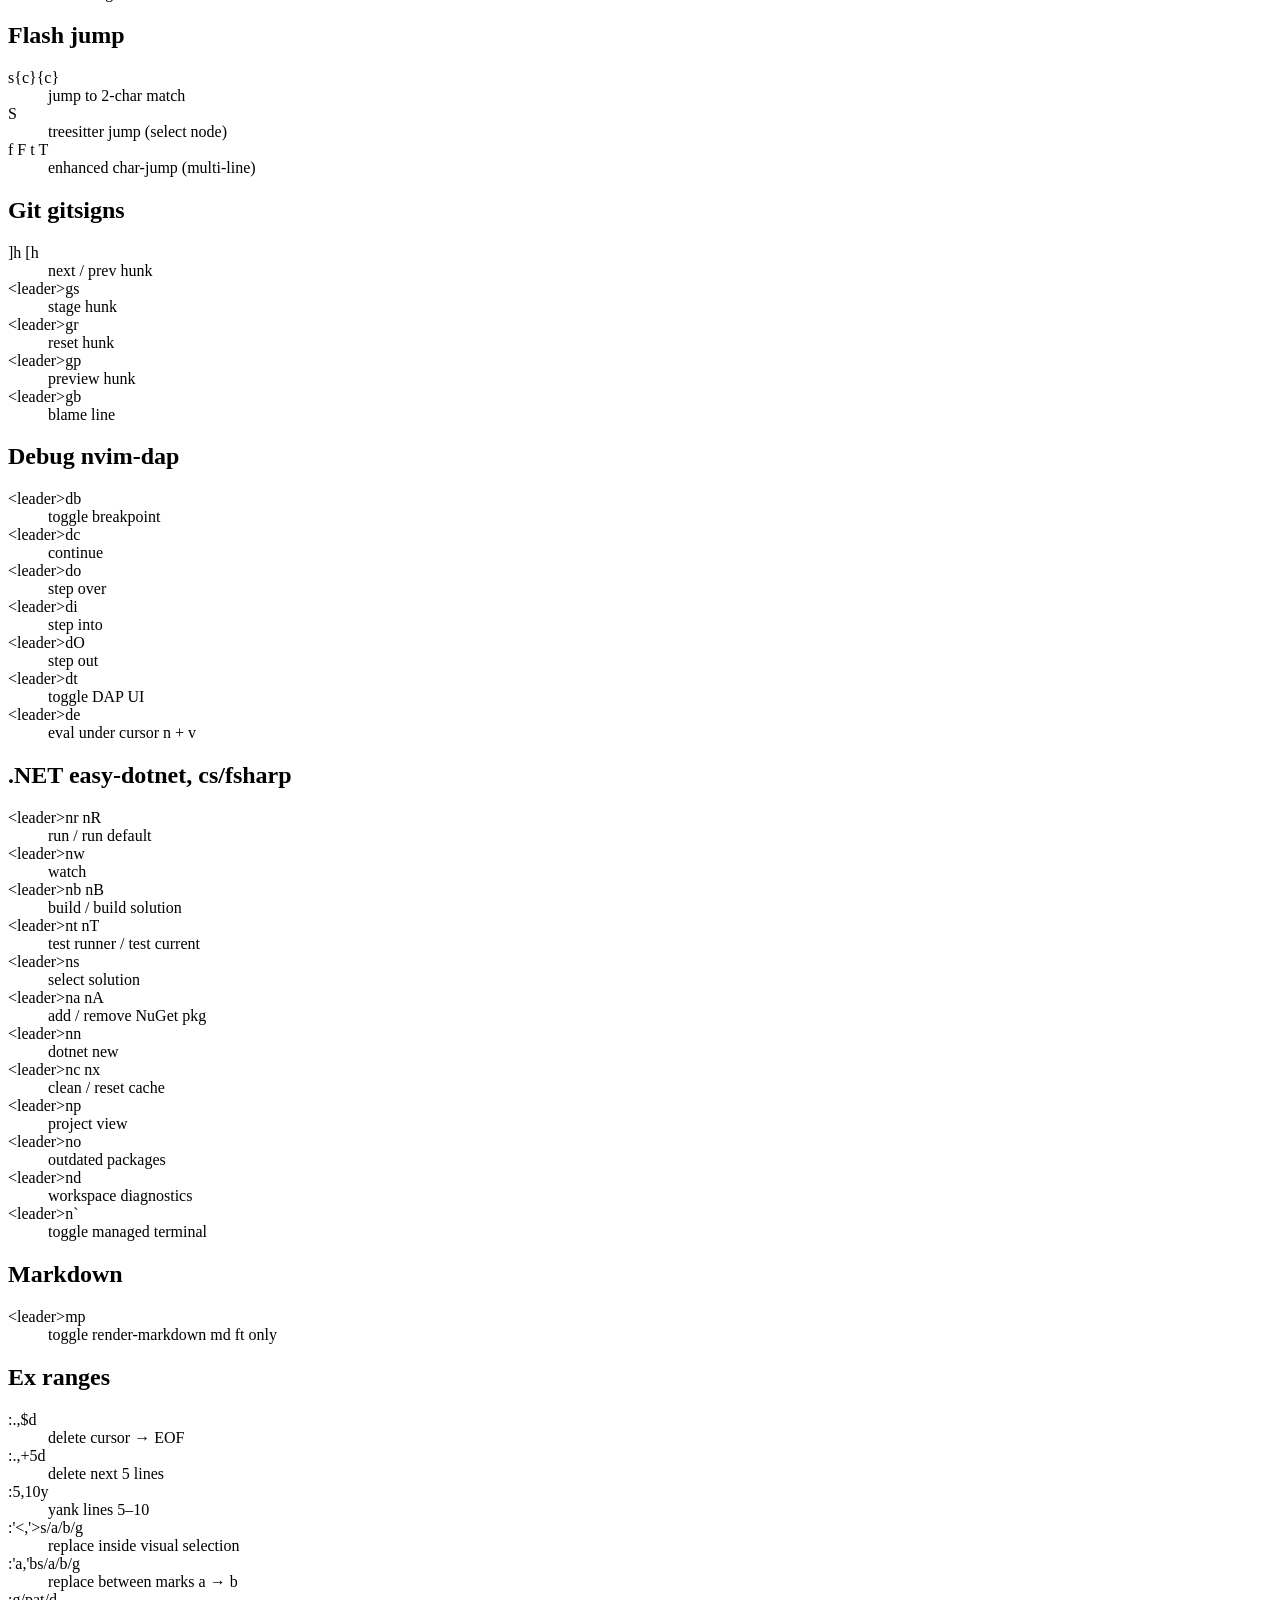
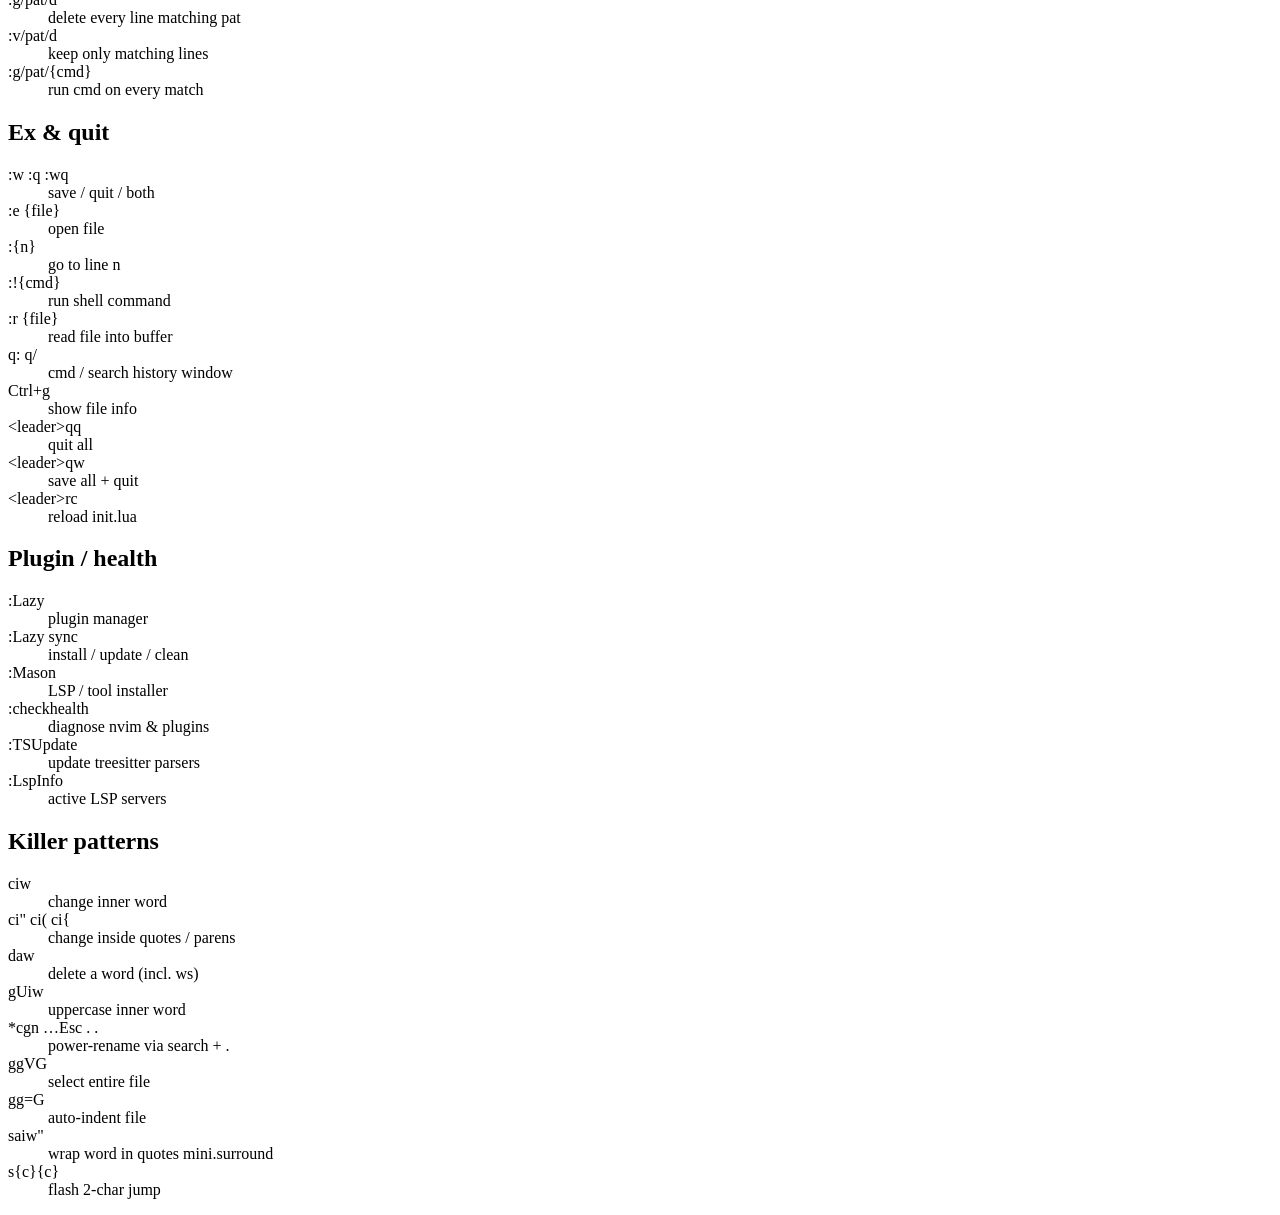
==== commit b8e1d43f: "Align nvim and ideavim keybindings LSP family unified across editors (gd/gr/gi/gt, <leader>rn, <lead" ====
--- a/workstation/cheatsheets/nvim/index.html
+++ b/workstation/cheatsheets/nvim/index.html
@@ -251,9 +251,11 @@
     </section>
 
     <section class="ide">
-      <h2>Splits &amp; navigation</h2>
-      <dl>
-        <dt>:vsp :sp</dt><dd>vertical / horizontal split</dd>
+      <h2>Splits <span class="hint">tmux-style</span></h2>
+      <dl>
+        <dt>&lt;leader&gt;-</dt><dd>split horizontal (top/bot)</dd>
+        <dt>&lt;leader&gt;|</dt><dd>split vertical (side/side)</dd>
+        <dt>&lt;leader&gt;wq</dt><dd>close current split</dd>
         <dt>Ctrl+h/j/k/l</dt><dd>focus split <span class="hint">tmux-aware</span></dd>
         <dt>Ctrl+w =</dt><dd>balance splits</dd>
         <dt>Ctrl+w o</dt><dd>only this split</dd>
@@ -265,14 +267,27 @@
     </section>
 
     <section class="ide">
-      <h2>Buffers &amp; tabs</h2>
+      <h2>Buffers</h2>
       <dl>
         <dt>Shift+h Shift+l</dt><dd>prev / next buffer</dd>
-        <dt>:bd :bw</dt><dd>delete / wipe buffer</dd>
+        <dt>&lt;leader&gt;bd</dt><dd>delete buffer</dd>
+        <dt>&lt;leader&gt;bo</dt><dd>delete other buffers</dd>
         <dt>:ls :buffers</dt><dd>list buffers</dd>
         <dt>:b{n} :b {name}</dt><dd>switch by index / name</dd>
-        <dt>gt gT</dt><dd>next / prev tab</dd>
-        <dt>:tabnew :tabclose</dt><dd>new / close tab</dd>
+        <dt>:e {file}</dt><dd>open file as new buffer</dd>
+        <dt>:enew</dt><dd>new empty buffer</dd>
+      </dl>
+    </section>
+
+    <section class="ide">
+      <h2>Marks <span class="hint">native + fzf-lua</span></h2>
+      <dl>
+        <dt>m{a-z}</dt><dd>set buffer-local mark</dd>
+        <dt>m{A-Z}</dt><dd>set global mark (across files)</dd>
+        <dt>'{m} `{m}</dt><dd>jump line / exact pos</dd>
+        <dt>]' [' </dt><dd>next / prev line with mark</dd>
+        <dt>&lt;leader&gt;'</dt><dd>marks picker (fzf-lua)</dd>
+        <dt>:delmarks {a}</dt><dd>delete mark</dd>
       </dl>
     </section>
 
@@ -308,10 +323,10 @@
       <h2>LSP <span class="hint">on attach</span></h2>
       <dl>
         <dt>K</dt><dd>hover docs</dd>
-        <dt>gd gD</dt><dd>definition / declaration</dd>
+        <dt>gd</dt><dd>definition</dd>
         <dt>gr</dt><dd>references</dd>
-        <dt>gI</dt><dd>implementation</dd>
-        <dt>gy</dt><dd>type definition</dd>
+        <dt>gi</dt><dd>implementation</dd>
+        <dt>gt</dt><dd>type definition</dd>
         <dt>&lt;leader&gt;rn</dt><dd>rename symbol</dd>
         <dt>&lt;leader&gt;ca</dt><dd>code action <span class="hint">n + v</span></dd>
         <dt>&lt;leader&gt;cf</dt><dd>format buffer <span class="hint">conform</span></dd>
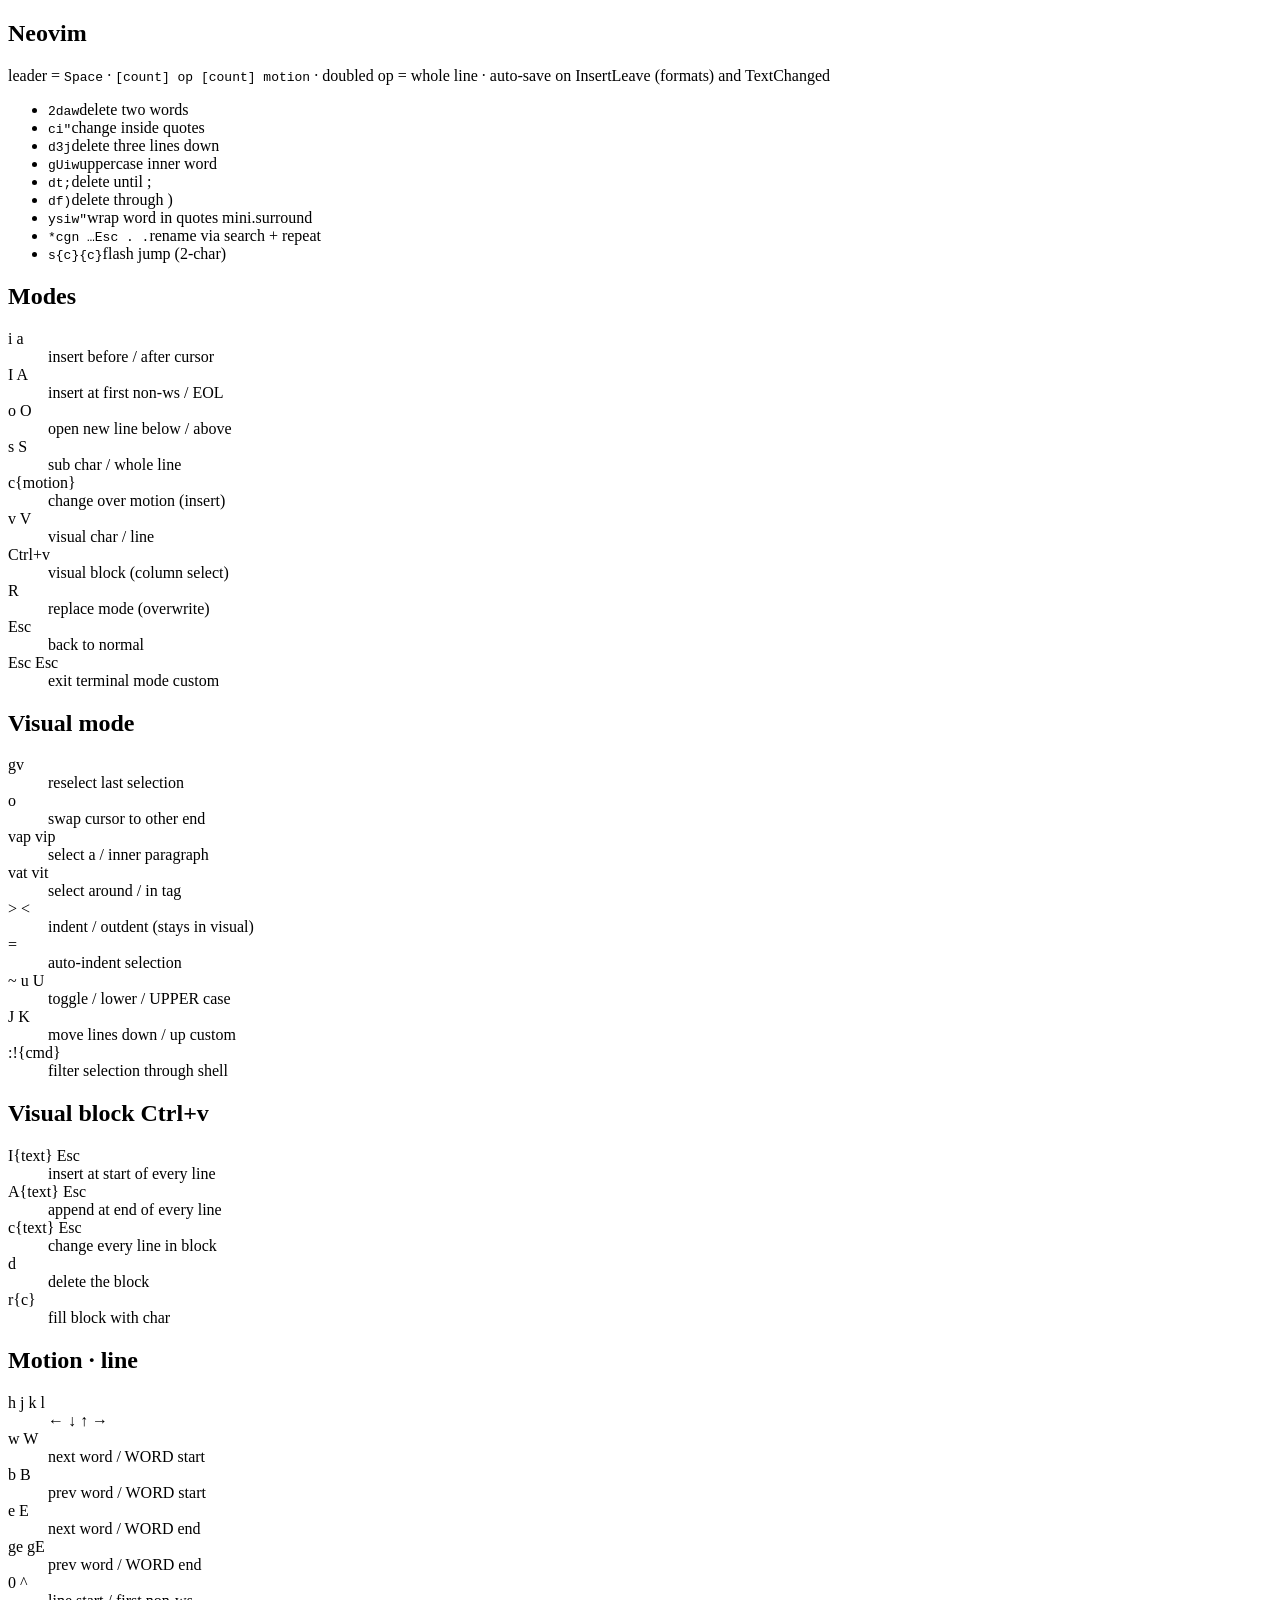
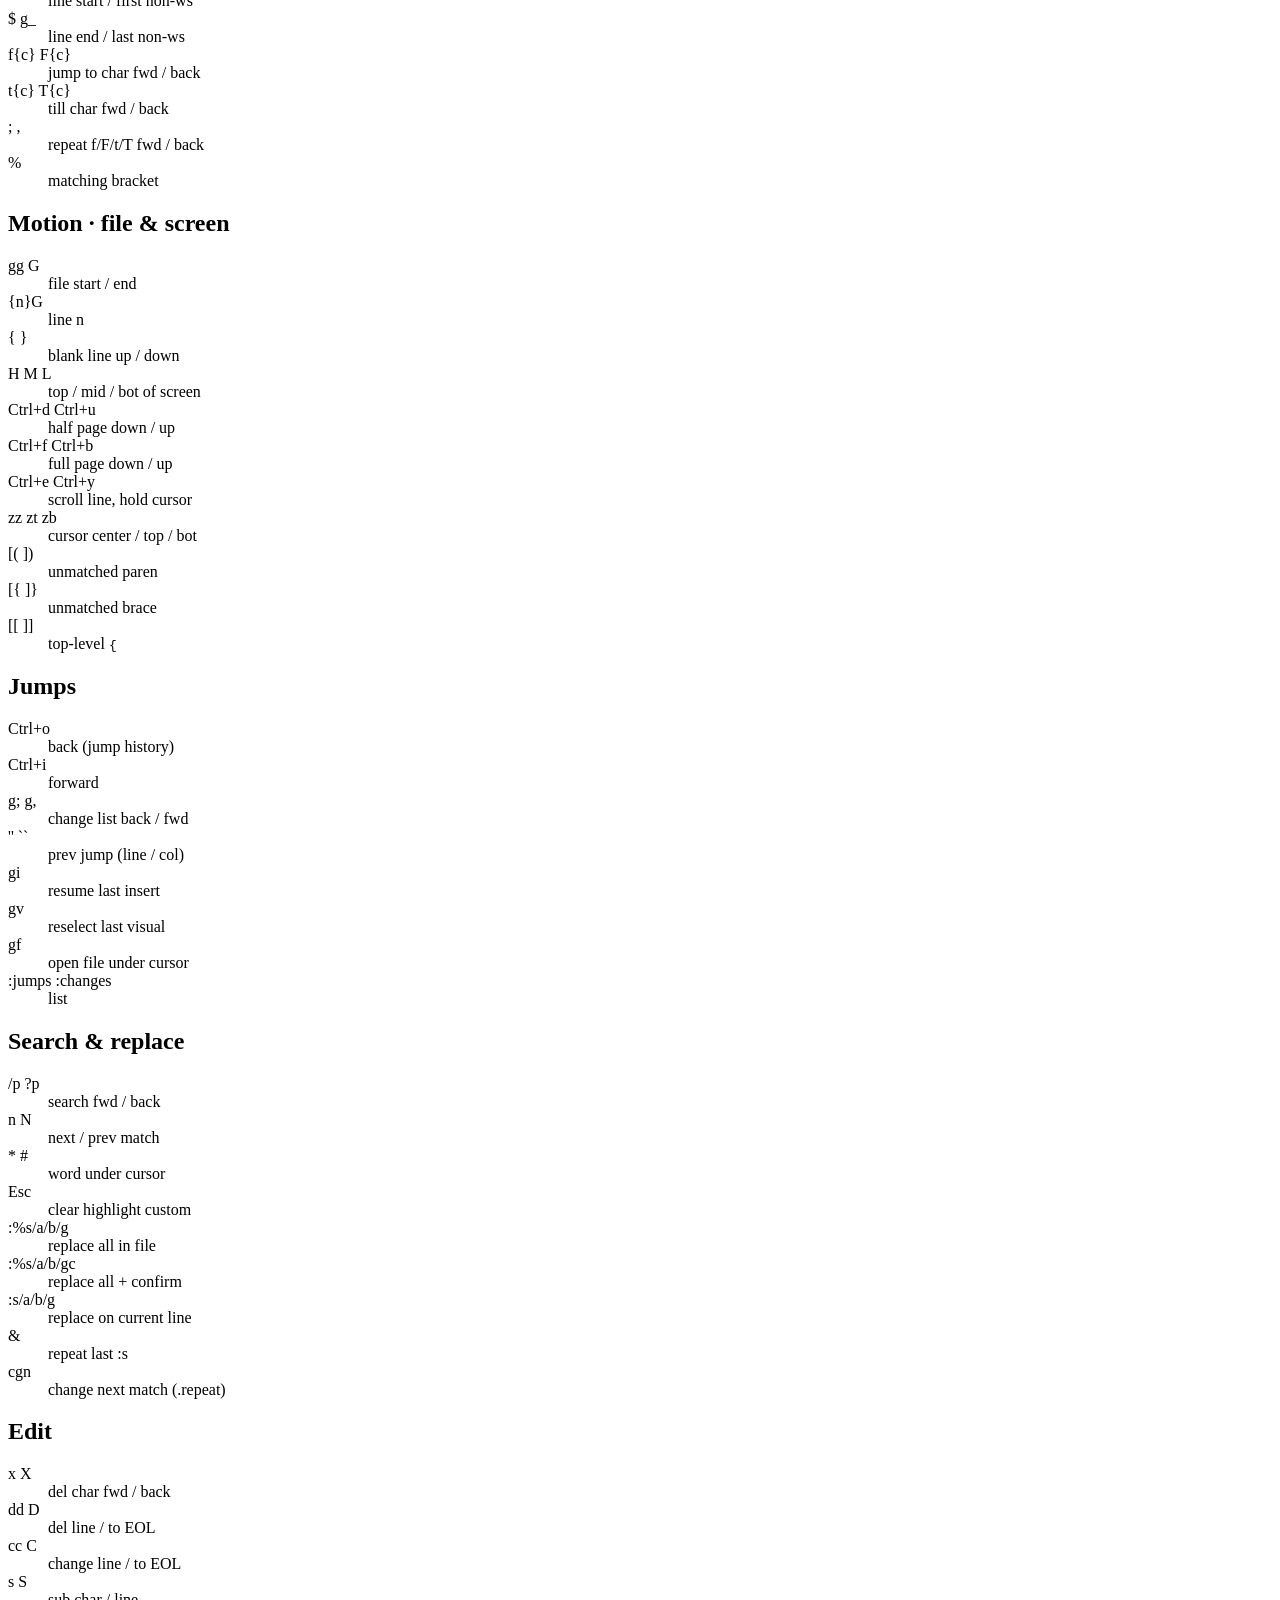
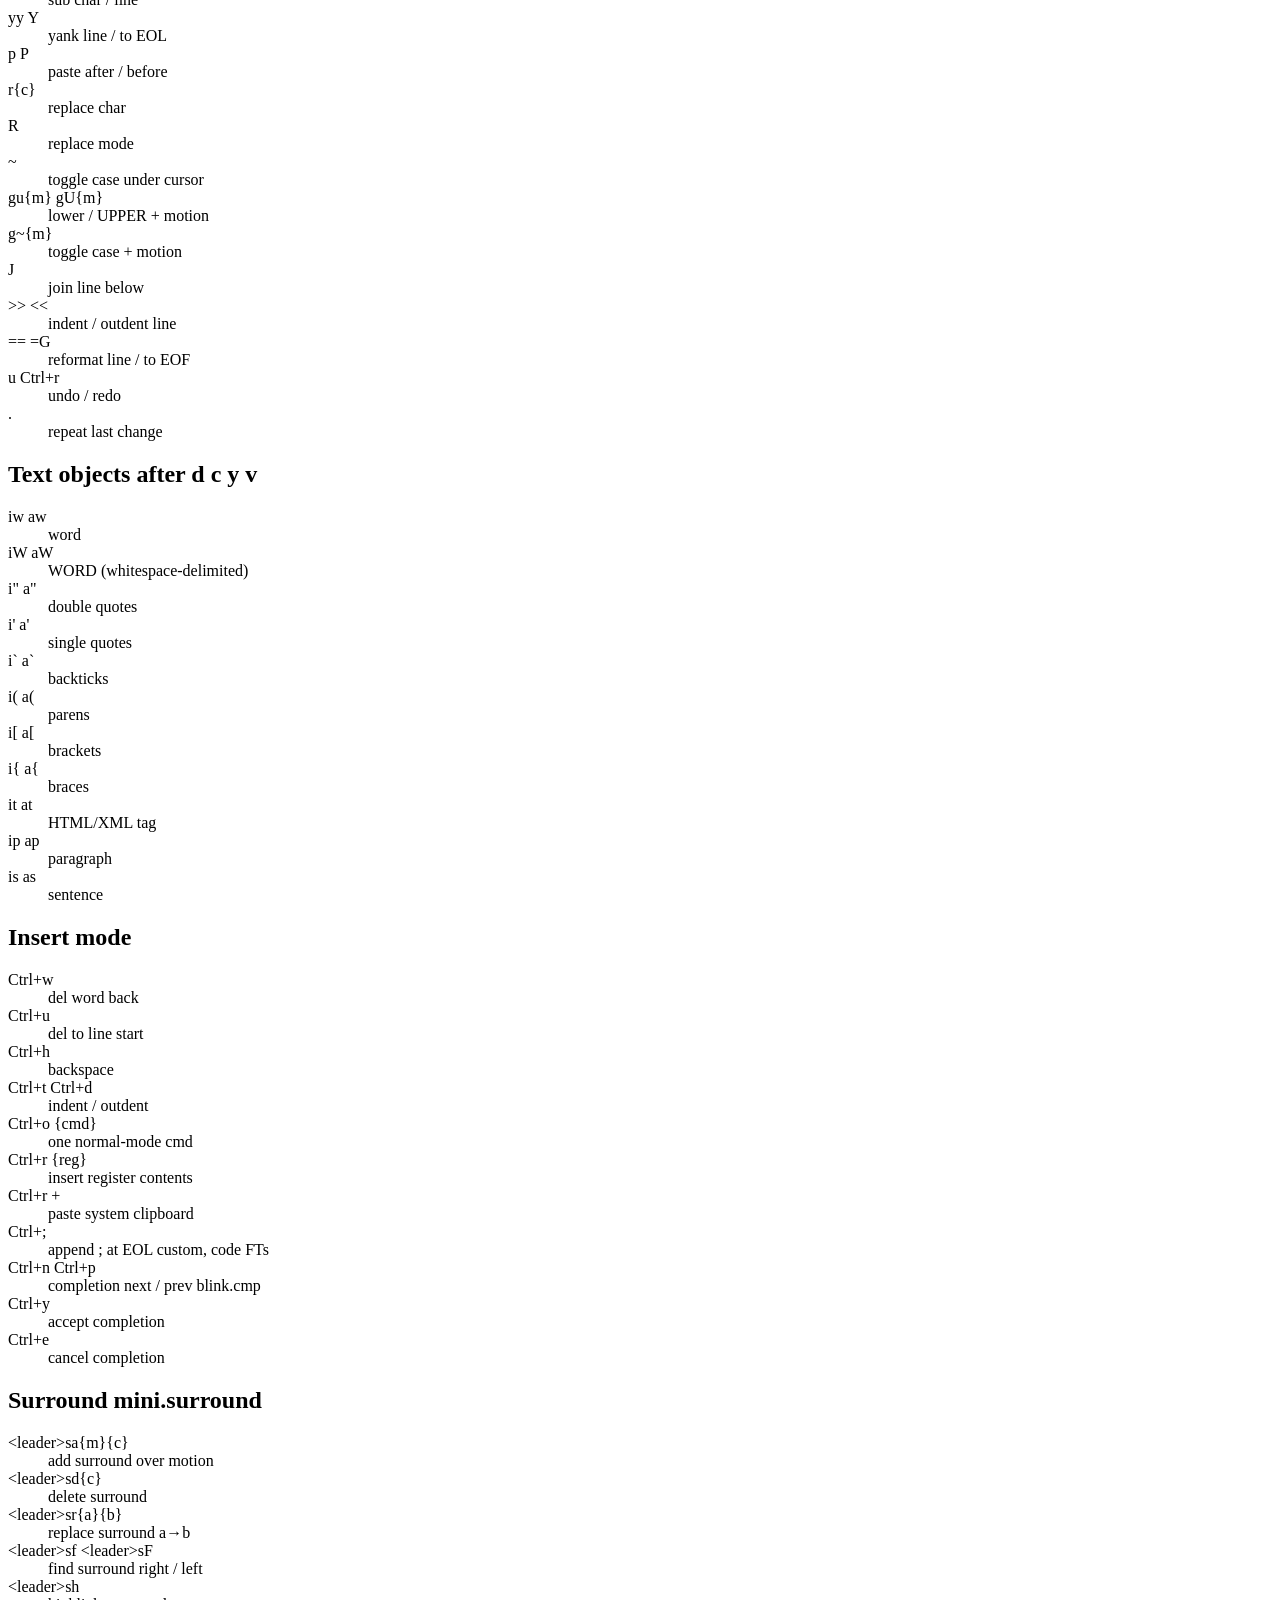
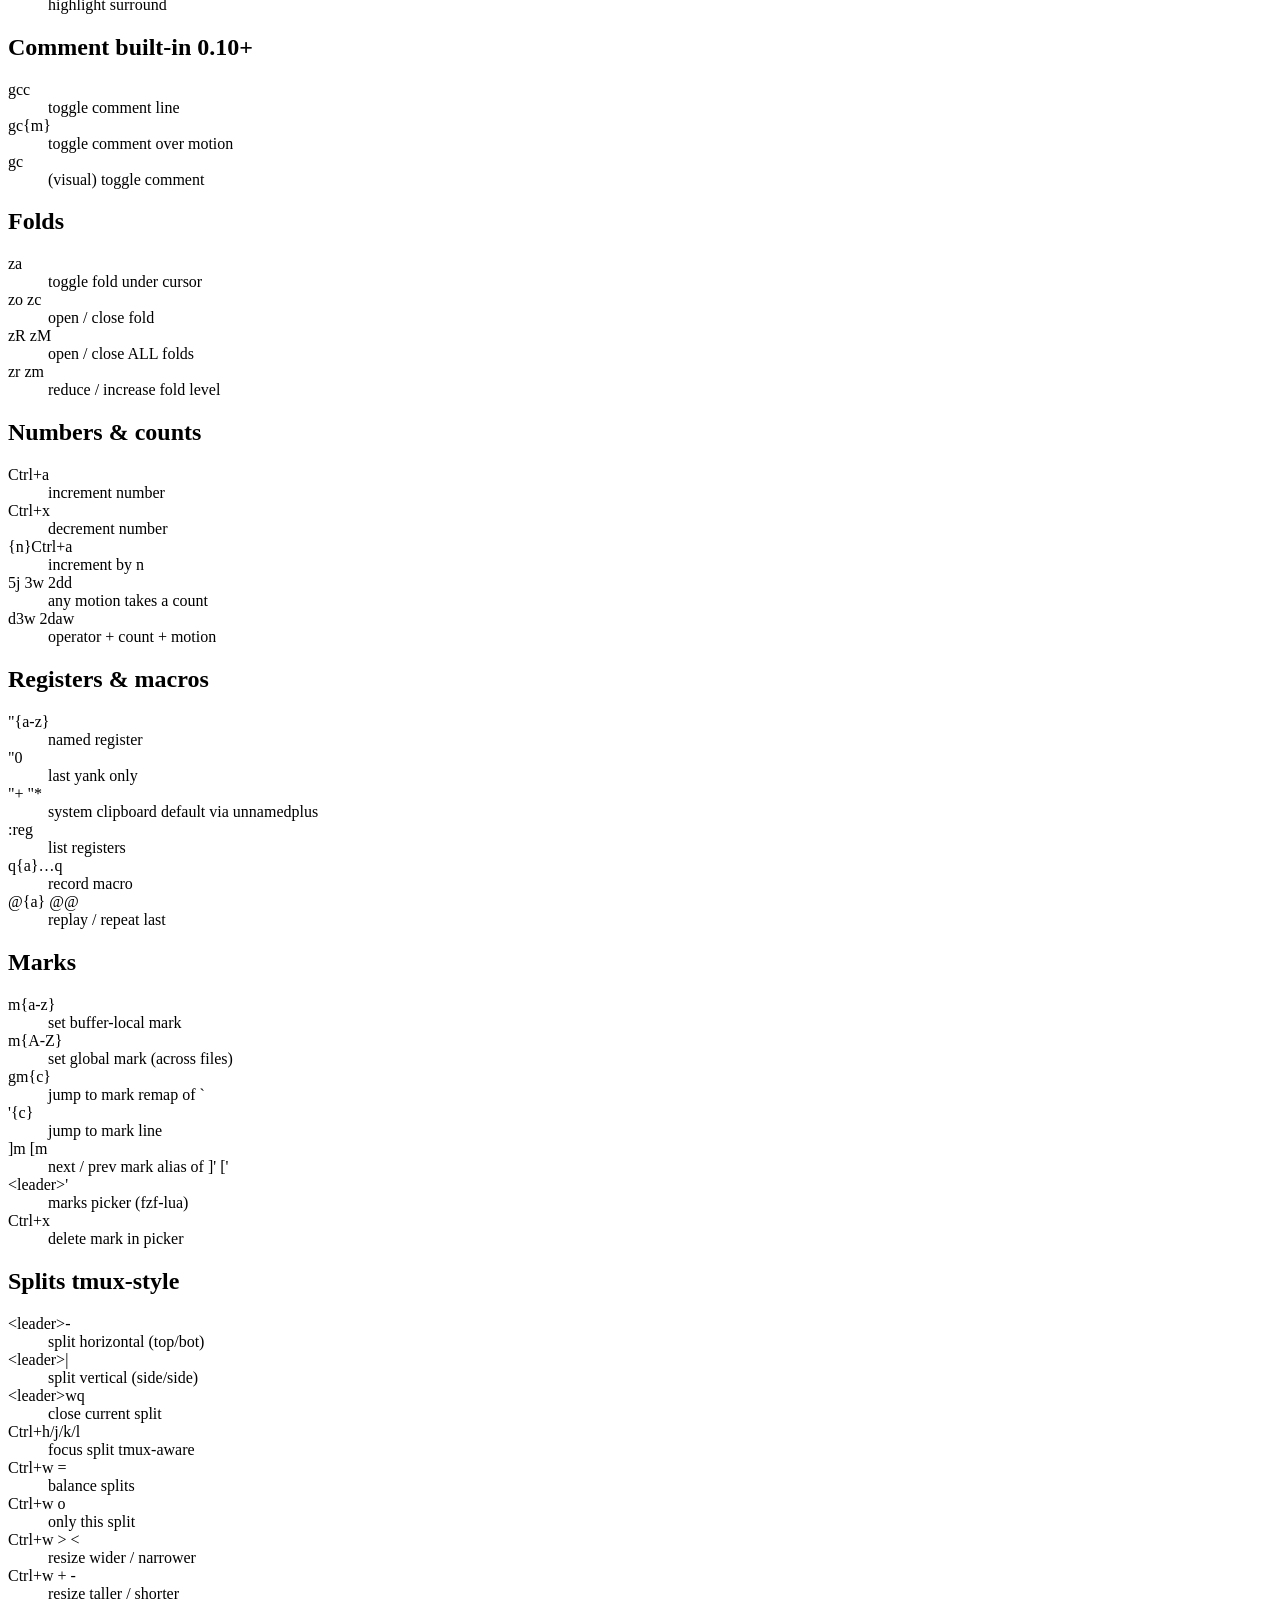
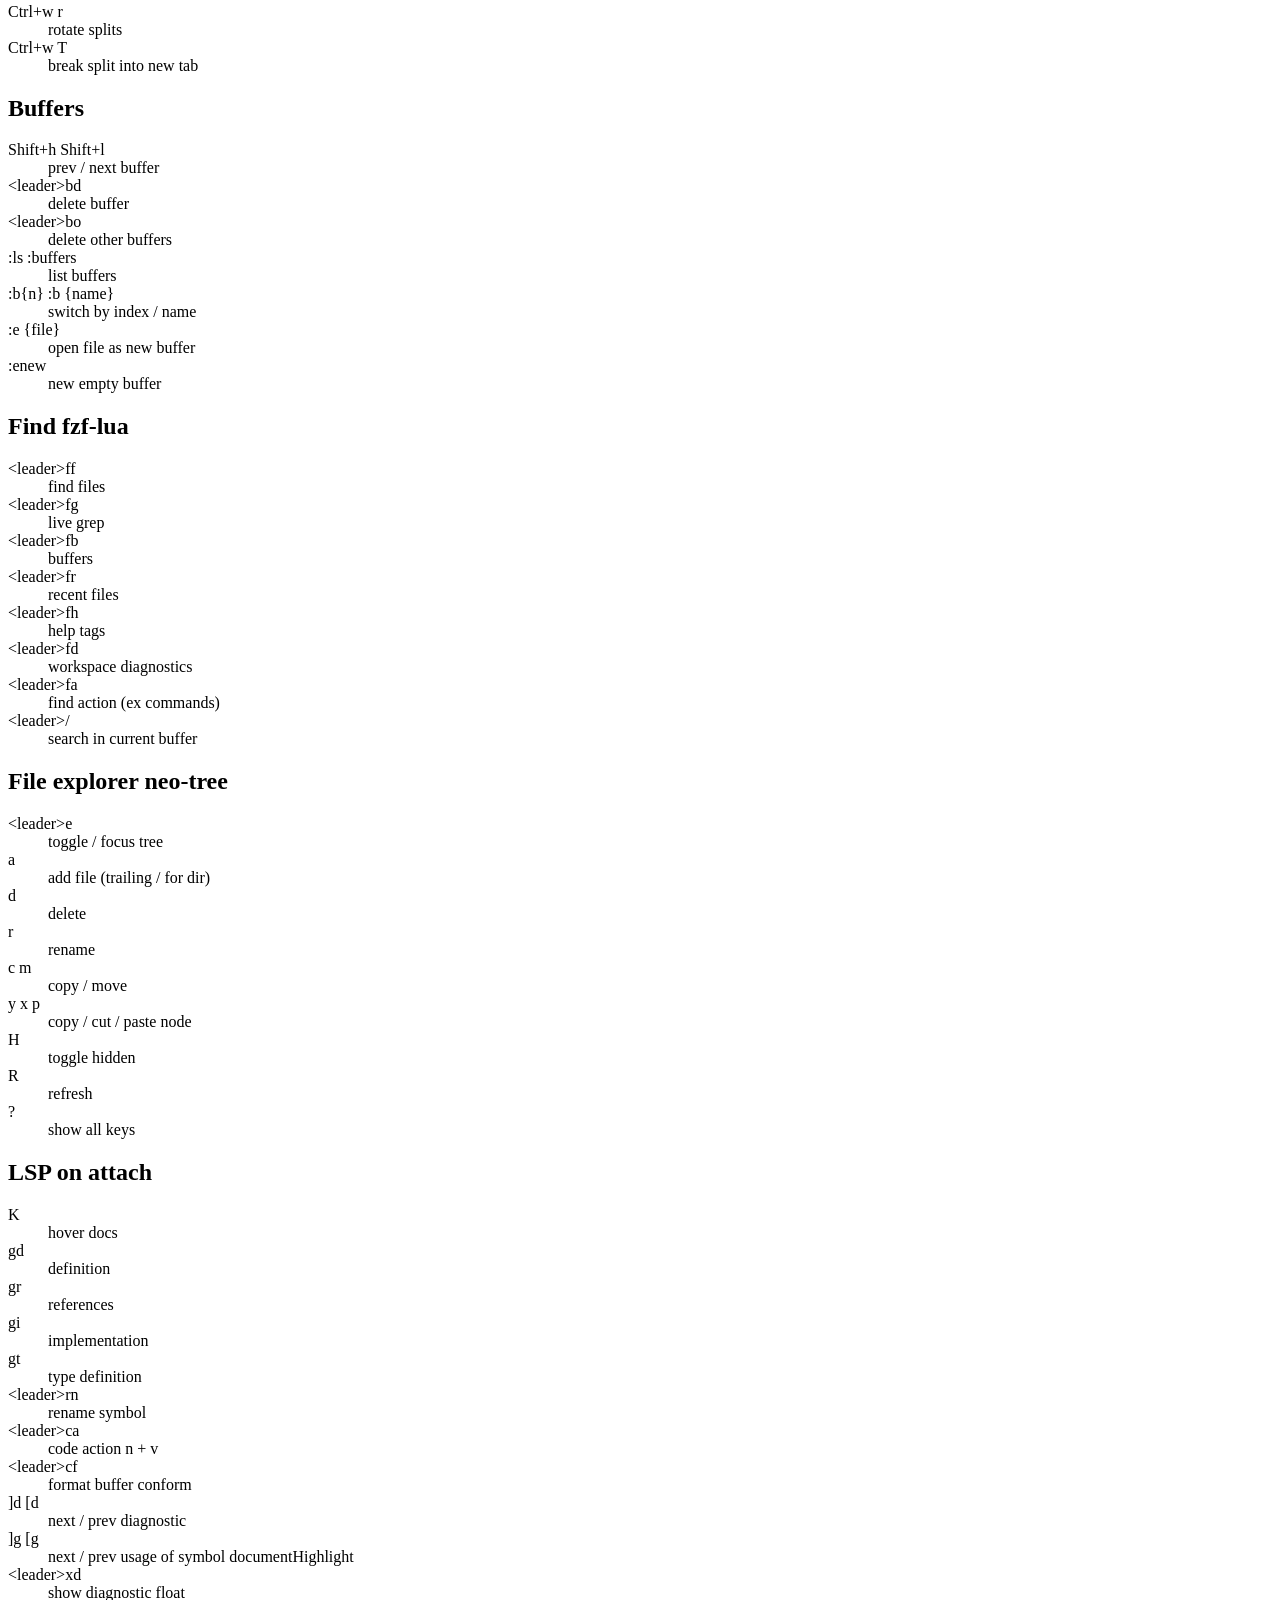
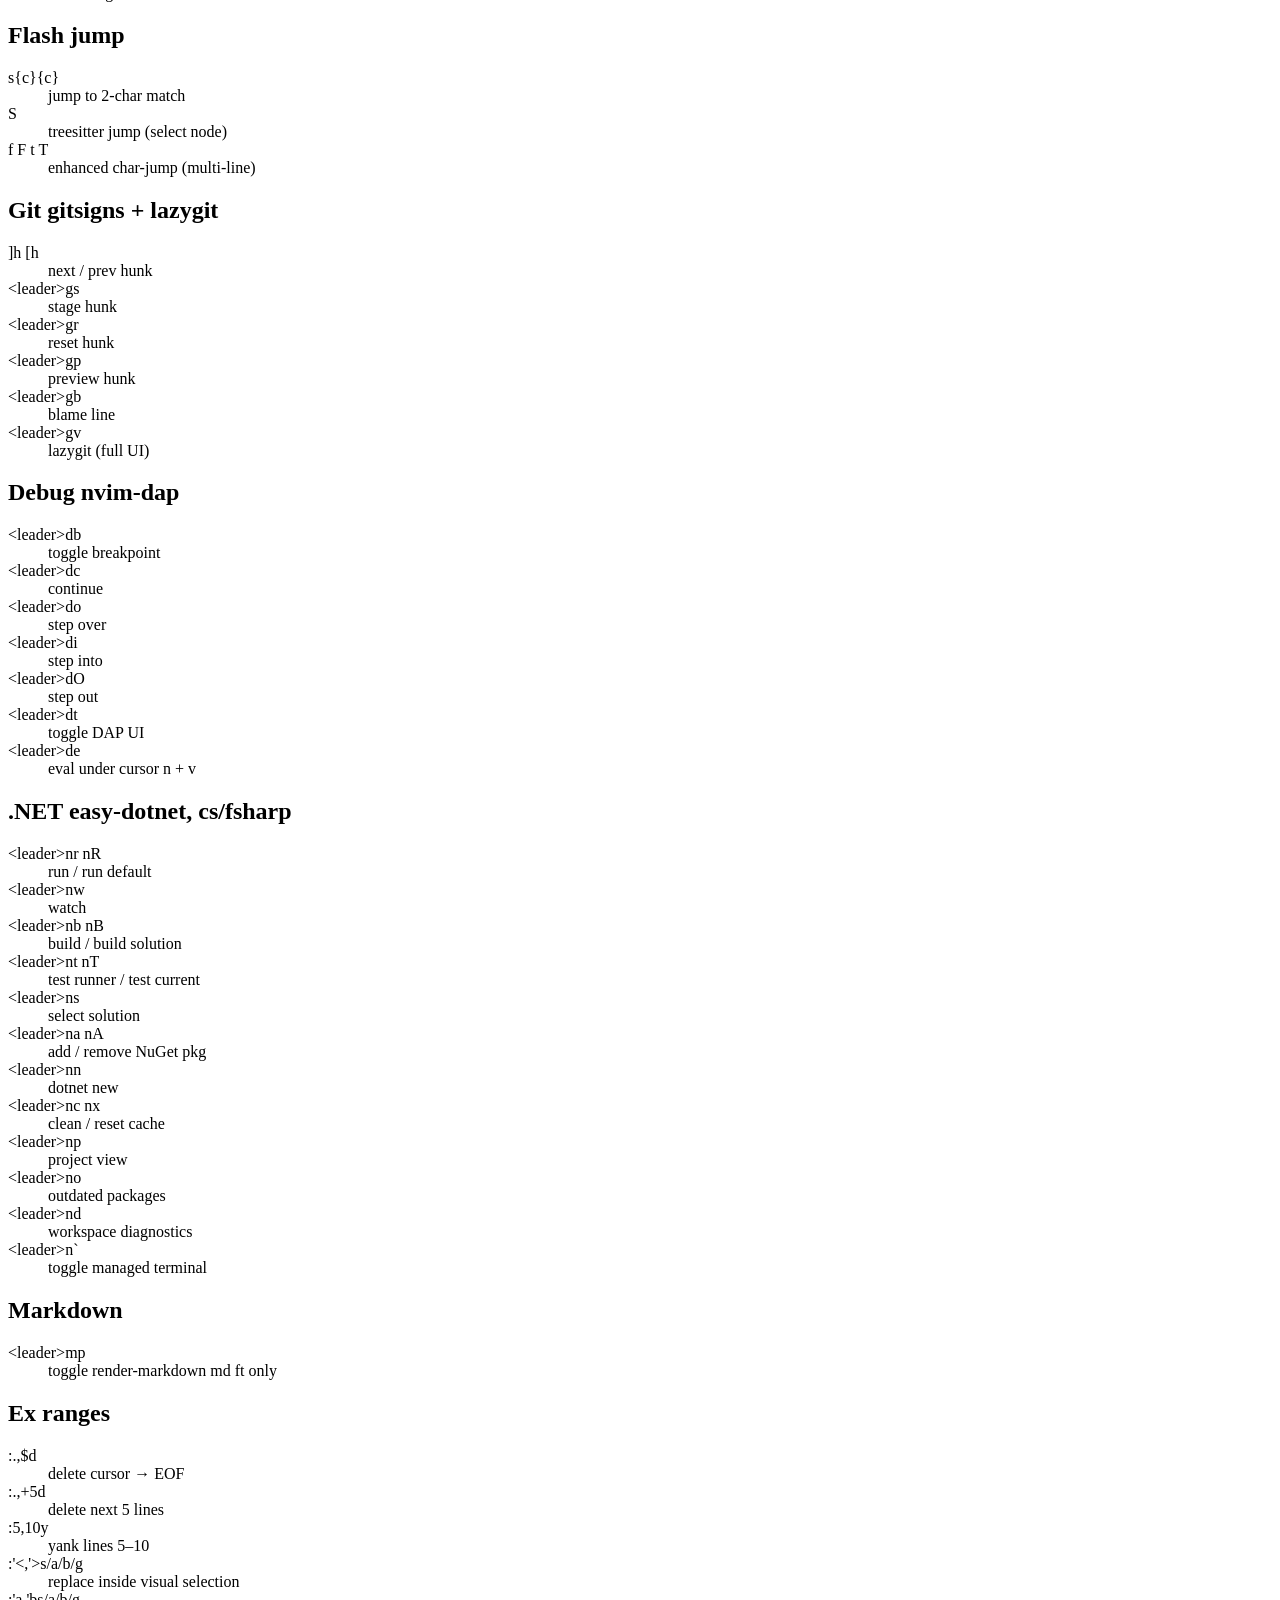
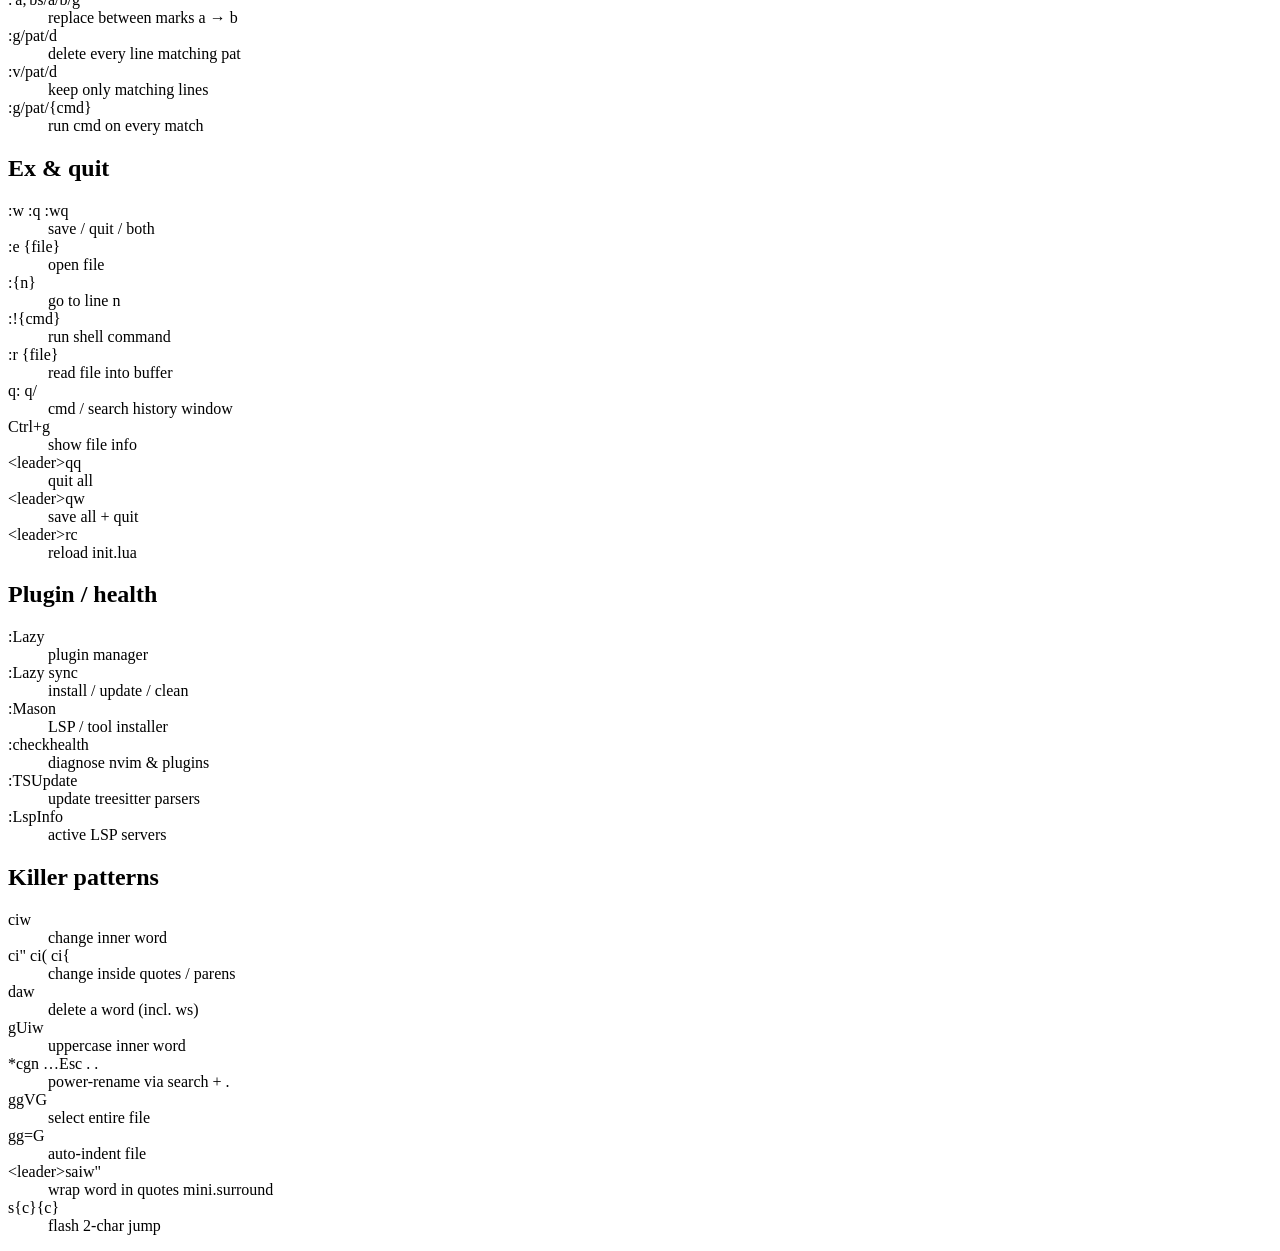
==== commit c9c30d50: "Align nvim and ideavim mark, surround, and action bindings - Mark jump remapped to gm{c} on both edi" ====
--- a/workstation/cheatsheets/nvim/index.html
+++ b/workstation/cheatsheets/nvim/index.html
@@ -197,11 +197,11 @@
     <section class="vim">
       <h2>Surround <span class="hint">mini.surround</span></h2>
       <dl>
-        <dt>sa{m}{c}</dt><dd>add surround over motion</dd>
-        <dt>sd{c}</dt><dd>delete surround</dd>
-        <dt>sr{a}{b}</dt><dd>replace surround a→b</dd>
-        <dt>sf sF</dt><dd>find surround right / left</dd>
-        <dt>sh</dt><dd>highlight surround</dd>
+        <dt>&lt;leader&gt;sa{m}{c}</dt><dd>add surround over motion</dd>
+        <dt>&lt;leader&gt;sd{c}</dt><dd>delete surround</dd>
+        <dt>&lt;leader&gt;sr{a}{b}</dt><dd>replace surround a→b</dd>
+        <dt>&lt;leader&gt;sf &lt;leader&gt;sF</dt><dd>find surround right / left</dd>
+        <dt>&lt;leader&gt;sh</dt><dd>highlight surround</dd>
       </dl>
     </section>
 
@@ -236,17 +236,27 @@
     </section>
 
     <section class="vim">
-      <h2>Registers · marks · macros</h2>
+      <h2>Registers &amp; macros</h2>
       <dl>
         <dt>"{a-z}</dt><dd>named register</dd>
         <dt>"0</dt><dd>last yank only</dd>
         <dt>"+ "*</dt><dd>system clipboard <span class="hint">default via unnamedplus</span></dd>
         <dt>:reg</dt><dd>list registers</dd>
-        <dt>m{a-z}</dt><dd>set mark · '{m} `{m} jump</dd>
-        <dt>m{A-Z}</dt><dd>global mark (across files)</dd>
-        <dt>:marks</dt><dd>list marks</dd>
         <dt>q{a}…q</dt><dd>record macro</dd>
         <dt>@{a} @@</dt><dd>replay / repeat last</dd>
+      </dl>
+    </section>
+
+    <section class="vim">
+      <h2>Marks</h2>
+      <dl>
+        <dt>m{a-z}</dt><dd>set buffer-local mark</dd>
+        <dt>m{A-Z}</dt><dd>set global mark (across files)</dd>
+        <dt>gm{c}</dt><dd>jump to mark <span class="hint">remap of `</span></dd>
+        <dt>'{c}</dt><dd>jump to mark line</dd>
+        <dt>]m [m</dt><dd>next / prev mark <span class="hint">alias of ]' [' </span></dd>
+        <dt>&lt;leader&gt;'</dt><dd>marks picker (fzf-lua)</dd>
+        <dt>Ctrl+x</dt><dd>delete mark <span class="hint">in picker</span></dd>
       </dl>
     </section>
 
@@ -279,17 +289,6 @@
       </dl>
     </section>
 
-    <section class="ide">
-      <h2>Marks <span class="hint">native + fzf-lua</span></h2>
-      <dl>
-        <dt>m{a-z}</dt><dd>set buffer-local mark</dd>
-        <dt>m{A-Z}</dt><dd>set global mark (across files)</dd>
-        <dt>'{m} `{m}</dt><dd>jump line / exact pos</dd>
-        <dt>]' [' </dt><dd>next / prev line with mark</dd>
-        <dt>&lt;leader&gt;'</dt><dd>marks picker (fzf-lua)</dd>
-        <dt>:delmarks {a}</dt><dd>delete mark</dd>
-      </dl>
-    </section>
 
     <section class="ide">
       <h2>Find <span class="hint">fzf-lua</span></h2>
@@ -300,6 +299,7 @@
         <dt>&lt;leader&gt;fr</dt><dd>recent files</dd>
         <dt>&lt;leader&gt;fh</dt><dd>help tags</dd>
         <dt>&lt;leader&gt;fd</dt><dd>workspace diagnostics</dd>
+        <dt>&lt;leader&gt;fa</dt><dd>find action (ex commands)</dd>
         <dt>&lt;leader&gt;/</dt><dd>search in current buffer</dd>
       </dl>
     </section>
@@ -331,6 +331,7 @@
         <dt>&lt;leader&gt;ca</dt><dd>code action <span class="hint">n + v</span></dd>
         <dt>&lt;leader&gt;cf</dt><dd>format buffer <span class="hint">conform</span></dd>
         <dt>]d [d</dt><dd>next / prev diagnostic</dd>
+        <dt>]g [g</dt><dd>next / prev usage of symbol <span class="hint">documentHighlight</span></dd>
         <dt>&lt;leader&gt;xd</dt><dd>show diagnostic float</dd>
       </dl>
     </section>
@@ -345,13 +346,14 @@
     </section>
 
     <section class="ide">
-      <h2>Git <span class="hint">gitsigns</span></h2>
+      <h2>Git <span class="hint">gitsigns + lazygit</span></h2>
       <dl>
         <dt>]h [h</dt><dd>next / prev hunk</dd>
         <dt>&lt;leader&gt;gs</dt><dd>stage hunk</dd>
         <dt>&lt;leader&gt;gr</dt><dd>reset hunk</dd>
         <dt>&lt;leader&gt;gp</dt><dd>preview hunk</dd>
         <dt>&lt;leader&gt;gb</dt><dd>blame line</dd>
+        <dt>&lt;leader&gt;gv</dt><dd>lazygit (full UI)</dd>
       </dl>
     </section>
 
@@ -445,7 +447,7 @@
         <dt>*cgn …Esc . .</dt><dd>power-rename via search + .</dd>
         <dt>ggVG</dt><dd>select entire file</dd>
         <dt>gg=G</dt><dd>auto-indent file</dd>
-        <dt>saiw"</dt><dd>wrap word in quotes <span class="hint">mini.surround</span></dd>
+        <dt>&lt;leader&gt;saiw"</dt><dd>wrap word in quotes <span class="hint">mini.surround</span></dd>
         <dt>s{c}{c}</dt><dd>flash 2-char jump</dd>
       </dl>
     </section>
